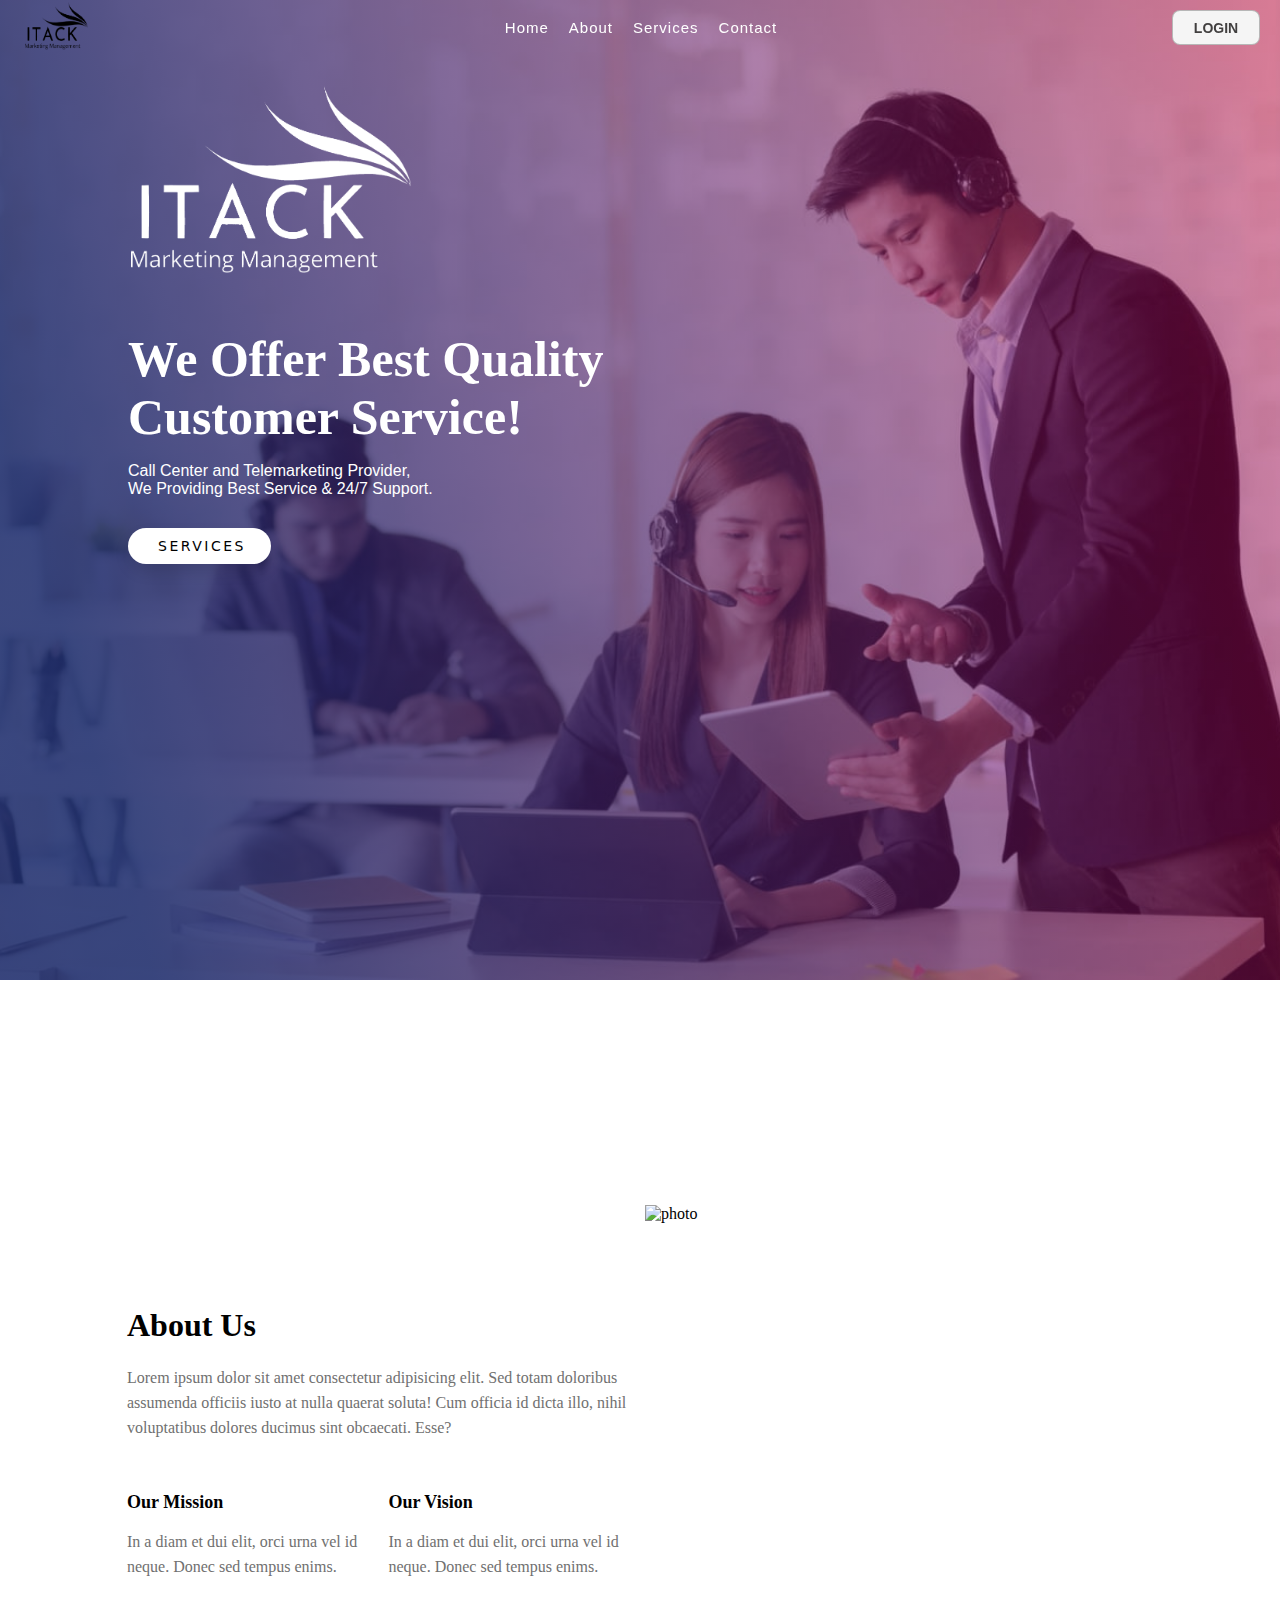
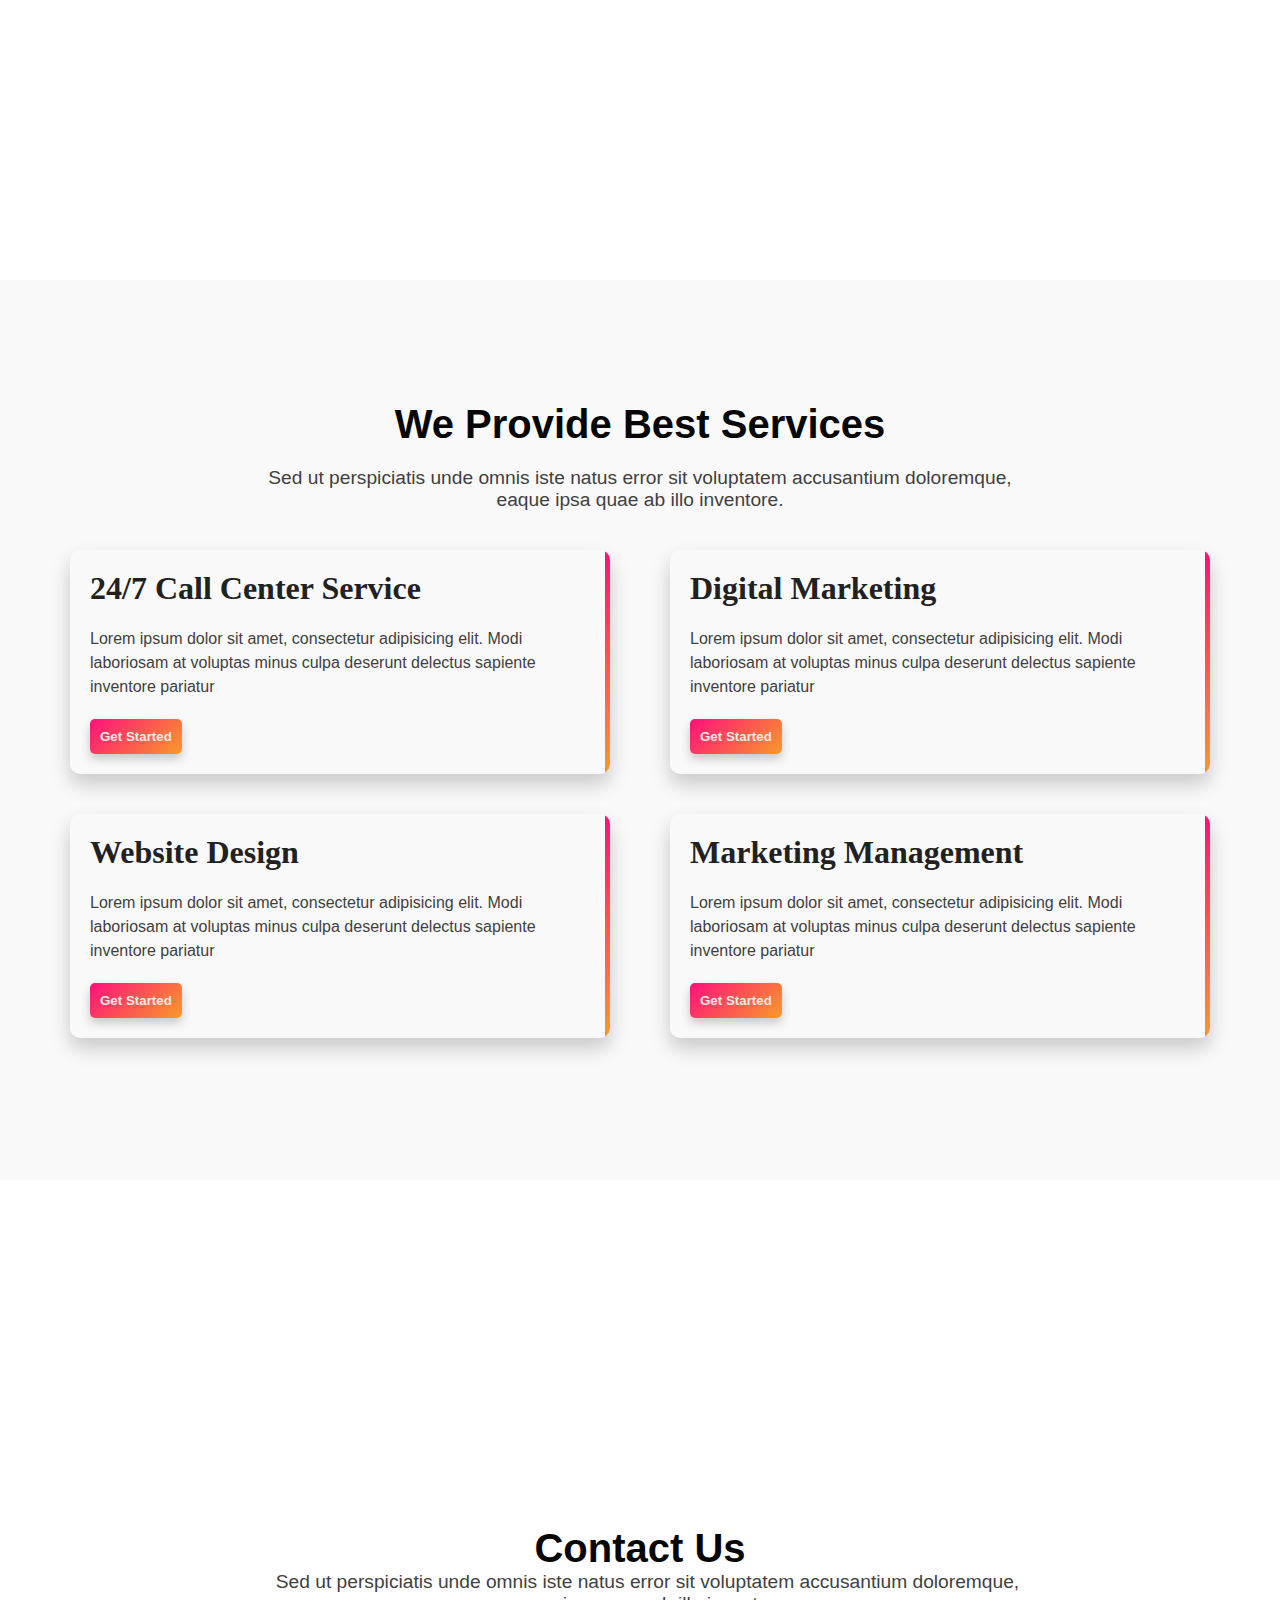
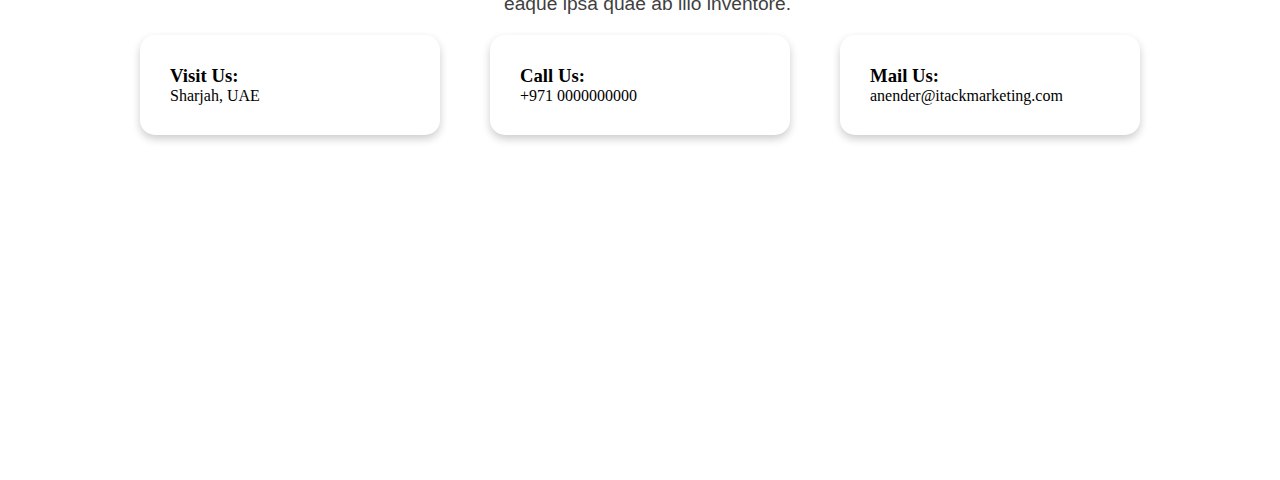
==== index.html @ 0fe9bb3c "updated button" ====
<!doctype html>
<html lang="en" data-critters-container>
<head>
  <meta charset="utf-8">
  <title>Itack</title>
  <base href="/">
  <meta name="viewport" content="width=device-width, initial-scale=1">
  <link rel="icon" type="image/x-icon" href="favicon.ico">
  <link rel="preconnect" href="https://fonts.googleapis.com">
  <link rel="preconnect" href="https://fonts.gstatic.com" crossorigin>
  <style>@font-face{font-family:'Roboto';font-style:italic;font-weight:100;font-display:swap;src:url(https://fonts.gstatic.com/s/roboto/v30/KFOiCnqEu92Fr1Mu51QrEz0dL_nz.woff2) format('woff2');unicode-range:U+0460-052F, U+1C80-1C88, U+20B4, U+2DE0-2DFF, U+A640-A69F, U+FE2E-FE2F;}@font-face{font-family:'Roboto';font-style:italic;font-weight:100;font-display:swap;src:url(https://fonts.gstatic.com/s/roboto/v30/KFOiCnqEu92Fr1Mu51QrEzQdL_nz.woff2) format('woff2');unicode-range:U+0301, U+0400-045F, U+0490-0491, U+04B0-04B1, U+2116;}@font-face{font-family:'Roboto';font-style:italic;font-weight:100;font-display:swap;src:url(https://fonts.gstatic.com/s/roboto/v30/KFOiCnqEu92Fr1Mu51QrEzwdL_nz.woff2) format('woff2');unicode-range:U+1F00-1FFF;}@font-face{font-family:'Roboto';font-style:italic;font-weight:100;font-display:swap;src:url(https://fonts.gstatic.com/s/roboto/v30/KFOiCnqEu92Fr1Mu51QrEzMdL_nz.woff2) format('woff2');unicode-range:U+0370-0377, U+037A-037F, U+0384-038A, U+038C, U+038E-03A1, U+03A3-03FF;}@font-face{font-family:'Roboto';font-style:italic;font-weight:100;font-display:swap;src:url(https://fonts.gstatic.com/s/roboto/v30/KFOiCnqEu92Fr1Mu51QrEz8dL_nz.woff2) format('woff2');unicode-range:U+0102-0103, U+0110-0111, U+0128-0129, U+0168-0169, U+01A0-01A1, U+01AF-01B0, U+0300-0301, U+0303-0304, U+0308-0309, U+0323, U+0329, U+1EA0-1EF9, U+20AB;}@font-face{font-family:'Roboto';font-style:italic;font-weight:100;font-display:swap;src:url(https://fonts.gstatic.com/s/roboto/v30/KFOiCnqEu92Fr1Mu51QrEz4dL_nz.woff2) format('woff2');unicode-range:U+0100-02AF, U+0304, U+0308, U+0329, U+1E00-1E9F, U+1EF2-1EFF, U+2020, U+20A0-20AB, U+20AD-20C0, U+2113, U+2C60-2C7F, U+A720-A7FF;}@font-face{font-family:'Roboto';font-style:italic;font-weight:100;font-display:swap;src:url(https://fonts.gstatic.com/s/roboto/v30/KFOiCnqEu92Fr1Mu51QrEzAdLw.woff2) format('woff2');unicode-range:U+0000-00FF, U+0131, U+0152-0153, U+02BB-02BC, U+02C6, U+02DA, U+02DC, U+0304, U+0308, U+0329, U+2000-206F, U+2074, U+20AC, U+2122, U+2191, U+2193, U+2212, U+2215, U+FEFF, U+FFFD;}@font-face{font-family:'Roboto';font-style:italic;font-weight:300;font-display:swap;src:url(https://fonts.gstatic.com/s/roboto/v30/KFOjCnqEu92Fr1Mu51TjASc3CsTKlA.woff2) format('woff2');unicode-range:U+0460-052F, U+1C80-1C88, U+20B4, U+2DE0-2DFF, U+A640-A69F, U+FE2E-FE2F;}@font-face{font-family:'Roboto';font-style:italic;font-weight:300;font-display:swap;src:url(https://fonts.gstatic.com/s/roboto/v30/KFOjCnqEu92Fr1Mu51TjASc-CsTKlA.woff2) format('woff2');unicode-range:U+0301, U+0400-045F, U+0490-0491, U+04B0-04B1, U+2116;}@font-face{font-family:'Roboto';font-style:italic;font-weight:300;font-display:swap;src:url(https://fonts.gstatic.com/s/roboto/v30/KFOjCnqEu92Fr1Mu51TjASc2CsTKlA.woff2) format('woff2');unicode-range:U+1F00-1FFF;}@font-face{font-family:'Roboto';font-style:italic;font-weight:300;font-display:swap;src:url(https://fonts.gstatic.com/s/roboto/v30/KFOjCnqEu92Fr1Mu51TjASc5CsTKlA.woff2) format('woff2');unicode-range:U+0370-0377, U+037A-037F, U+0384-038A, U+038C, U+038E-03A1, U+03A3-03FF;}@font-face{font-family:'Roboto';font-style:italic;font-weight:300;font-display:swap;src:url(https://fonts.gstatic.com/s/roboto/v30/KFOjCnqEu92Fr1Mu51TjASc1CsTKlA.woff2) format('woff2');unicode-range:U+0102-0103, U+0110-0111, U+0128-0129, U+0168-0169, U+01A0-01A1, U+01AF-01B0, U+0300-0301, U+0303-0304, U+0308-0309, U+0323, U+0329, U+1EA0-1EF9, U+20AB;}@font-face{font-family:'Roboto';font-style:italic;font-weight:300;font-display:swap;src:url(https://fonts.gstatic.com/s/roboto/v30/KFOjCnqEu92Fr1Mu51TjASc0CsTKlA.woff2) format('woff2');unicode-range:U+0100-02AF, U+0304, U+0308, U+0329, U+1E00-1E9F, U+1EF2-1EFF, U+2020, U+20A0-20AB, U+20AD-20C0, U+2113, U+2C60-2C7F, U+A720-A7FF;}@font-face{font-family:'Roboto';font-style:italic;font-weight:300;font-display:swap;src:url(https://fonts.gstatic.com/s/roboto/v30/KFOjCnqEu92Fr1Mu51TjASc6CsQ.woff2) format('woff2');unicode-range:U+0000-00FF, U+0131, U+0152-0153, U+02BB-02BC, U+02C6, U+02DA, U+02DC, U+0304, U+0308, U+0329, U+2000-206F, U+2074, U+20AC, U+2122, U+2191, U+2193, U+2212, U+2215, U+FEFF, U+FFFD;}@font-face{font-family:'Roboto';font-style:italic;font-weight:400;font-display:swap;src:url(https://fonts.gstatic.com/s/roboto/v30/KFOkCnqEu92Fr1Mu51xFIzIFKw.woff2) format('woff2');unicode-range:U+0460-052F, U+1C80-1C88, U+20B4, U+2DE0-2DFF, U+A640-A69F, U+FE2E-FE2F;}@font-face{font-family:'Roboto';font-style:italic;font-weight:400;font-display:swap;src:url(https://fonts.gstatic.com/s/roboto/v30/KFOkCnqEu92Fr1Mu51xMIzIFKw.woff2) format('woff2');unicode-range:U+0301, U+0400-045F, U+0490-0491, U+04B0-04B1, U+2116;}@font-face{font-family:'Roboto';font-style:italic;font-weight:400;font-display:swap;src:url(https://fonts.gstatic.com/s/roboto/v30/KFOkCnqEu92Fr1Mu51xEIzIFKw.woff2) format('woff2');unicode-range:U+1F00-1FFF;}@font-face{font-family:'Roboto';font-style:italic;font-weight:400;font-display:swap;src:url(https://fonts.gstatic.com/s/roboto/v30/KFOkCnqEu92Fr1Mu51xLIzIFKw.woff2) format('woff2');unicode-range:U+0370-0377, U+037A-037F, U+0384-038A, U+038C, U+038E-03A1, U+03A3-03FF;}@font-face{font-family:'Roboto';font-style:italic;font-weight:400;font-display:swap;src:url(https://fonts.gstatic.com/s/roboto/v30/KFOkCnqEu92Fr1Mu51xHIzIFKw.woff2) format('woff2');unicode-range:U+0102-0103, U+0110-0111, U+0128-0129, U+0168-0169, U+01A0-01A1, U+01AF-01B0, U+0300-0301, U+0303-0304, U+0308-0309, U+0323, U+0329, U+1EA0-1EF9, U+20AB;}@font-face{font-family:'Roboto';font-style:italic;font-weight:400;font-display:swap;src:url(https://fonts.gstatic.com/s/roboto/v30/KFOkCnqEu92Fr1Mu51xGIzIFKw.woff2) format('woff2');unicode-range:U+0100-02AF, U+0304, U+0308, U+0329, U+1E00-1E9F, U+1EF2-1EFF, U+2020, U+20A0-20AB, U+20AD-20C0, U+2113, U+2C60-2C7F, U+A720-A7FF;}@font-face{font-family:'Roboto';font-style:italic;font-weight:400;font-display:swap;src:url(https://fonts.gstatic.com/s/roboto/v30/KFOkCnqEu92Fr1Mu51xIIzI.woff2) format('woff2');unicode-range:U+0000-00FF, U+0131, U+0152-0153, U+02BB-02BC, U+02C6, U+02DA, U+02DC, U+0304, U+0308, U+0329, U+2000-206F, U+2074, U+20AC, U+2122, U+2191, U+2193, U+2212, U+2215, U+FEFF, U+FFFD;}@font-face{font-family:'Roboto';font-style:italic;font-weight:500;font-display:swap;src:url(https://fonts.gstatic.com/s/roboto/v30/KFOjCnqEu92Fr1Mu51S7ACc3CsTKlA.woff2) format('woff2');unicode-range:U+0460-052F, U+1C80-1C88, U+20B4, U+2DE0-2DFF, U+A640-A69F, U+FE2E-FE2F;}@font-face{font-family:'Roboto';font-style:italic;font-weight:500;font-display:swap;src:url(https://fonts.gstatic.com/s/roboto/v30/KFOjCnqEu92Fr1Mu51S7ACc-CsTKlA.woff2) format('woff2');unicode-range:U+0301, U+0400-045F, U+0490-0491, U+04B0-04B1, U+2116;}@font-face{font-family:'Roboto';font-style:italic;font-weight:500;font-display:swap;src:url(https://fonts.gstatic.com/s/roboto/v30/KFOjCnqEu92Fr1Mu51S7ACc2CsTKlA.woff2) format('woff2');unicode-range:U+1F00-1FFF;}@font-face{font-family:'Roboto';font-style:italic;font-weight:500;font-display:swap;src:url(https://fonts.gstatic.com/s/roboto/v30/KFOjCnqEu92Fr1Mu51S7ACc5CsTKlA.woff2) format('woff2');unicode-range:U+0370-0377, U+037A-037F, U+0384-038A, U+038C, U+038E-03A1, U+03A3-03FF;}@font-face{font-family:'Roboto';font-style:italic;font-weight:500;font-display:swap;src:url(https://fonts.gstatic.com/s/roboto/v30/KFOjCnqEu92Fr1Mu51S7ACc1CsTKlA.woff2) format('woff2');unicode-range:U+0102-0103, U+0110-0111, U+0128-0129, U+0168-0169, U+01A0-01A1, U+01AF-01B0, U+0300-0301, U+0303-0304, U+0308-0309, U+0323, U+0329, U+1EA0-1EF9, U+20AB;}@font-face{font-family:'Roboto';font-style:italic;font-weight:500;font-display:swap;src:url(https://fonts.gstatic.com/s/roboto/v30/KFOjCnqEu92Fr1Mu51S7ACc0CsTKlA.woff2) format('woff2');unicode-range:U+0100-02AF, U+0304, U+0308, U+0329, U+1E00-1E9F, U+1EF2-1EFF, U+2020, U+20A0-20AB, U+20AD-20C0, U+2113, U+2C60-2C7F, U+A720-A7FF;}@font-face{font-family:'Roboto';font-style:italic;font-weight:500;font-display:swap;src:url(https://fonts.gstatic.com/s/roboto/v30/KFOjCnqEu92Fr1Mu51S7ACc6CsQ.woff2) format('woff2');unicode-range:U+0000-00FF, U+0131, U+0152-0153, U+02BB-02BC, U+02C6, U+02DA, U+02DC, U+0304, U+0308, U+0329, U+2000-206F, U+2074, U+20AC, U+2122, U+2191, U+2193, U+2212, U+2215, U+FEFF, U+FFFD;}@font-face{font-family:'Roboto';font-style:italic;font-weight:700;font-display:swap;src:url(https://fonts.gstatic.com/s/roboto/v30/KFOjCnqEu92Fr1Mu51TzBic3CsTKlA.woff2) format('woff2');unicode-range:U+0460-052F, U+1C80-1C88, U+20B4, U+2DE0-2DFF, U+A640-A69F, U+FE2E-FE2F;}@font-face{font-family:'Roboto';font-style:italic;font-weight:700;font-display:swap;src:url(https://fonts.gstatic.com/s/roboto/v30/KFOjCnqEu92Fr1Mu51TzBic-CsTKlA.woff2) format('woff2');unicode-range:U+0301, U+0400-045F, U+0490-0491, U+04B0-04B1, U+2116;}@font-face{font-family:'Roboto';font-style:italic;font-weight:700;font-display:swap;src:url(https://fonts.gstatic.com/s/roboto/v30/KFOjCnqEu92Fr1Mu51TzBic2CsTKlA.woff2) format('woff2');unicode-range:U+1F00-1FFF;}@font-face{font-family:'Roboto';font-style:italic;font-weight:700;font-display:swap;src:url(https://fonts.gstatic.com/s/roboto/v30/KFOjCnqEu92Fr1Mu51TzBic5CsTKlA.woff2) format('woff2');unicode-range:U+0370-0377, U+037A-037F, U+0384-038A, U+038C, U+038E-03A1, U+03A3-03FF;}@font-face{font-family:'Roboto';font-style:italic;font-weight:700;font-display:swap;src:url(https://fonts.gstatic.com/s/roboto/v30/KFOjCnqEu92Fr1Mu51TzBic1CsTKlA.woff2) format('woff2');unicode-range:U+0102-0103, U+0110-0111, U+0128-0129, U+0168-0169, U+01A0-01A1, U+01AF-01B0, U+0300-0301, U+0303-0304, U+0308-0309, U+0323, U+0329, U+1EA0-1EF9, U+20AB;}@font-face{font-family:'Roboto';font-style:italic;font-weight:700;font-display:swap;src:url(https://fonts.gstatic.com/s/roboto/v30/KFOjCnqEu92Fr1Mu51TzBic0CsTKlA.woff2) format('woff2');unicode-range:U+0100-02AF, U+0304, U+0308, U+0329, U+1E00-1E9F, U+1EF2-1EFF, U+2020, U+20A0-20AB, U+20AD-20C0, U+2113, U+2C60-2C7F, U+A720-A7FF;}@font-face{font-family:'Roboto';font-style:italic;font-weight:700;font-display:swap;src:url(https://fonts.gstatic.com/s/roboto/v30/KFOjCnqEu92Fr1Mu51TzBic6CsQ.woff2) format('woff2');unicode-range:U+0000-00FF, U+0131, U+0152-0153, U+02BB-02BC, U+02C6, U+02DA, U+02DC, U+0304, U+0308, U+0329, U+2000-206F, U+2074, U+20AC, U+2122, U+2191, U+2193, U+2212, U+2215, U+FEFF, U+FFFD;}@font-face{font-family:'Roboto';font-style:italic;font-weight:900;font-display:swap;src:url(https://fonts.gstatic.com/s/roboto/v30/KFOjCnqEu92Fr1Mu51TLBCc3CsTKlA.woff2) format('woff2');unicode-range:U+0460-052F, U+1C80-1C88, U+20B4, U+2DE0-2DFF, U+A640-A69F, U+FE2E-FE2F;}@font-face{font-family:'Roboto';font-style:italic;font-weight:900;font-display:swap;src:url(https://fonts.gstatic.com/s/roboto/v30/KFOjCnqEu92Fr1Mu51TLBCc-CsTKlA.woff2) format('woff2');unicode-range:U+0301, U+0400-045F, U+0490-0491, U+04B0-04B1, U+2116;}@font-face{font-family:'Roboto';font-style:italic;font-weight:900;font-display:swap;src:url(https://fonts.gstatic.com/s/roboto/v30/KFOjCnqEu92Fr1Mu51TLBCc2CsTKlA.woff2) format('woff2');unicode-range:U+1F00-1FFF;}@font-face{font-family:'Roboto';font-style:italic;font-weight:900;font-display:swap;src:url(https://fonts.gstatic.com/s/roboto/v30/KFOjCnqEu92Fr1Mu51TLBCc5CsTKlA.woff2) format('woff2');unicode-range:U+0370-0377, U+037A-037F, U+0384-038A, U+038C, U+038E-03A1, U+03A3-03FF;}@font-face{font-family:'Roboto';font-style:italic;font-weight:900;font-display:swap;src:url(https://fonts.gstatic.com/s/roboto/v30/KFOjCnqEu92Fr1Mu51TLBCc1CsTKlA.woff2) format('woff2');unicode-range:U+0102-0103, U+0110-0111, U+0128-0129, U+0168-0169, U+01A0-01A1, U+01AF-01B0, U+0300-0301, U+0303-0304, U+0308-0309, U+0323, U+0329, U+1EA0-1EF9, U+20AB;}@font-face{font-family:'Roboto';font-style:italic;font-weight:900;font-display:swap;src:url(https://fonts.gstatic.com/s/roboto/v30/KFOjCnqEu92Fr1Mu51TLBCc0CsTKlA.woff2) format('woff2');unicode-range:U+0100-02AF, U+0304, U+0308, U+0329, U+1E00-1E9F, U+1EF2-1EFF, U+2020, U+20A0-20AB, U+20AD-20C0, U+2113, U+2C60-2C7F, U+A720-A7FF;}@font-face{font-family:'Roboto';font-style:italic;font-weight:900;font-display:swap;src:url(https://fonts.gstatic.com/s/roboto/v30/KFOjCnqEu92Fr1Mu51TLBCc6CsQ.woff2) format('woff2');unicode-range:U+0000-00FF, U+0131, U+0152-0153, U+02BB-02BC, U+02C6, U+02DA, U+02DC, U+0304, U+0308, U+0329, U+2000-206F, U+2074, U+20AC, U+2122, U+2191, U+2193, U+2212, U+2215, U+FEFF, U+FFFD;}@font-face{font-family:'Roboto';font-style:normal;font-weight:100;font-display:swap;src:url(https://fonts.gstatic.com/s/roboto/v30/KFOkCnqEu92Fr1MmgVxFIzIFKw.woff2) format('woff2');unicode-range:U+0460-052F, U+1C80-1C88, U+20B4, U+2DE0-2DFF, U+A640-A69F, U+FE2E-FE2F;}@font-face{font-family:'Roboto';font-style:normal;font-weight:100;font-display:swap;src:url(https://fonts.gstatic.com/s/roboto/v30/KFOkCnqEu92Fr1MmgVxMIzIFKw.woff2) format('woff2');unicode-range:U+0301, U+0400-045F, U+0490-0491, U+04B0-04B1, U+2116;}@font-face{font-family:'Roboto';font-style:normal;font-weight:100;font-display:swap;src:url(https://fonts.gstatic.com/s/roboto/v30/KFOkCnqEu92Fr1MmgVxEIzIFKw.woff2) format('woff2');unicode-range:U+1F00-1FFF;}@font-face{font-family:'Roboto';font-style:normal;font-weight:100;font-display:swap;src:url(https://fonts.gstatic.com/s/roboto/v30/KFOkCnqEu92Fr1MmgVxLIzIFKw.woff2) format('woff2');unicode-range:U+0370-0377, U+037A-037F, U+0384-038A, U+038C, U+038E-03A1, U+03A3-03FF;}@font-face{font-family:'Roboto';font-style:normal;font-weight:100;font-display:swap;src:url(https://fonts.gstatic.com/s/roboto/v30/KFOkCnqEu92Fr1MmgVxHIzIFKw.woff2) format('woff2');unicode-range:U+0102-0103, U+0110-0111, U+0128-0129, U+0168-0169, U+01A0-01A1, U+01AF-01B0, U+0300-0301, U+0303-0304, U+0308-0309, U+0323, U+0329, U+1EA0-1EF9, U+20AB;}@font-face{font-family:'Roboto';font-style:normal;font-weight:100;font-display:swap;src:url(https://fonts.gstatic.com/s/roboto/v30/KFOkCnqEu92Fr1MmgVxGIzIFKw.woff2) format('woff2');unicode-range:U+0100-02AF, U+0304, U+0308, U+0329, U+1E00-1E9F, U+1EF2-1EFF, U+2020, U+20A0-20AB, U+20AD-20C0, U+2113, U+2C60-2C7F, U+A720-A7FF;}@font-face{font-family:'Roboto';font-style:normal;font-weight:100;font-display:swap;src:url(https://fonts.gstatic.com/s/roboto/v30/KFOkCnqEu92Fr1MmgVxIIzI.woff2) format('woff2');unicode-range:U+0000-00FF, U+0131, U+0152-0153, U+02BB-02BC, U+02C6, U+02DA, U+02DC, U+0304, U+0308, U+0329, U+2000-206F, U+2074, U+20AC, U+2122, U+2191, U+2193, U+2212, U+2215, U+FEFF, U+FFFD;}@font-face{font-family:'Roboto';font-style:normal;font-weight:300;font-display:swap;src:url(https://fonts.gstatic.com/s/roboto/v30/KFOlCnqEu92Fr1MmSU5fCRc4EsA.woff2) format('woff2');unicode-range:U+0460-052F, U+1C80-1C88, U+20B4, U+2DE0-2DFF, U+A640-A69F, U+FE2E-FE2F;}@font-face{font-family:'Roboto';font-style:normal;font-weight:300;font-display:swap;src:url(https://fonts.gstatic.com/s/roboto/v30/KFOlCnqEu92Fr1MmSU5fABc4EsA.woff2) format('woff2');unicode-range:U+0301, U+0400-045F, U+0490-0491, U+04B0-04B1, U+2116;}@font-face{font-family:'Roboto';font-style:normal;font-weight:300;font-display:swap;src:url(https://fonts.gstatic.com/s/roboto/v30/KFOlCnqEu92Fr1MmSU5fCBc4EsA.woff2) format('woff2');unicode-range:U+1F00-1FFF;}@font-face{font-family:'Roboto';font-style:normal;font-weight:300;font-display:swap;src:url(https://fonts.gstatic.com/s/roboto/v30/KFOlCnqEu92Fr1MmSU5fBxc4EsA.woff2) format('woff2');unicode-range:U+0370-0377, U+037A-037F, U+0384-038A, U+038C, U+038E-03A1, U+03A3-03FF;}@font-face{font-family:'Roboto';font-style:normal;font-weight:300;font-display:swap;src:url(https://fonts.gstatic.com/s/roboto/v30/KFOlCnqEu92Fr1MmSU5fCxc4EsA.woff2) format('woff2');unicode-range:U+0102-0103, U+0110-0111, U+0128-0129, U+0168-0169, U+01A0-01A1, U+01AF-01B0, U+0300-0301, U+0303-0304, U+0308-0309, U+0323, U+0329, U+1EA0-1EF9, U+20AB;}@font-face{font-family:'Roboto';font-style:normal;font-weight:300;font-display:swap;src:url(https://fonts.gstatic.com/s/roboto/v30/KFOlCnqEu92Fr1MmSU5fChc4EsA.woff2) format('woff2');unicode-range:U+0100-02AF, U+0304, U+0308, U+0329, U+1E00-1E9F, U+1EF2-1EFF, U+2020, U+20A0-20AB, U+20AD-20C0, U+2113, U+2C60-2C7F, U+A720-A7FF;}@font-face{font-family:'Roboto';font-style:normal;font-weight:300;font-display:swap;src:url(https://fonts.gstatic.com/s/roboto/v30/KFOlCnqEu92Fr1MmSU5fBBc4.woff2) format('woff2');unicode-range:U+0000-00FF, U+0131, U+0152-0153, U+02BB-02BC, U+02C6, U+02DA, U+02DC, U+0304, U+0308, U+0329, U+2000-206F, U+2074, U+20AC, U+2122, U+2191, U+2193, U+2212, U+2215, U+FEFF, U+FFFD;}@font-face{font-family:'Roboto';font-style:normal;font-weight:400;font-display:swap;src:url(https://fonts.gstatic.com/s/roboto/v30/KFOmCnqEu92Fr1Mu72xKOzY.woff2) format('woff2');unicode-range:U+0460-052F, U+1C80-1C88, U+20B4, U+2DE0-2DFF, U+A640-A69F, U+FE2E-FE2F;}@font-face{font-family:'Roboto';font-style:normal;font-weight:400;font-display:swap;src:url(https://fonts.gstatic.com/s/roboto/v30/KFOmCnqEu92Fr1Mu5mxKOzY.woff2) format('woff2');unicode-range:U+0301, U+0400-045F, U+0490-0491, U+04B0-04B1, U+2116;}@font-face{font-family:'Roboto';font-style:normal;font-weight:400;font-display:swap;src:url(https://fonts.gstatic.com/s/roboto/v30/KFOmCnqEu92Fr1Mu7mxKOzY.woff2) format('woff2');unicode-range:U+1F00-1FFF;}@font-face{font-family:'Roboto';font-style:normal;font-weight:400;font-display:swap;src:url(https://fonts.gstatic.com/s/roboto/v30/KFOmCnqEu92Fr1Mu4WxKOzY.woff2) format('woff2');unicode-range:U+0370-0377, U+037A-037F, U+0384-038A, U+038C, U+038E-03A1, U+03A3-03FF;}@font-face{font-family:'Roboto';font-style:normal;font-weight:400;font-display:swap;src:url(https://fonts.gstatic.com/s/roboto/v30/KFOmCnqEu92Fr1Mu7WxKOzY.woff2) format('woff2');unicode-range:U+0102-0103, U+0110-0111, U+0128-0129, U+0168-0169, U+01A0-01A1, U+01AF-01B0, U+0300-0301, U+0303-0304, U+0308-0309, U+0323, U+0329, U+1EA0-1EF9, U+20AB;}@font-face{font-family:'Roboto';font-style:normal;font-weight:400;font-display:swap;src:url(https://fonts.gstatic.com/s/roboto/v30/KFOmCnqEu92Fr1Mu7GxKOzY.woff2) format('woff2');unicode-range:U+0100-02AF, U+0304, U+0308, U+0329, U+1E00-1E9F, U+1EF2-1EFF, U+2020, U+20A0-20AB, U+20AD-20C0, U+2113, U+2C60-2C7F, U+A720-A7FF;}@font-face{font-family:'Roboto';font-style:normal;font-weight:400;font-display:swap;src:url(https://fonts.gstatic.com/s/roboto/v30/KFOmCnqEu92Fr1Mu4mxK.woff2) format('woff2');unicode-range:U+0000-00FF, U+0131, U+0152-0153, U+02BB-02BC, U+02C6, U+02DA, U+02DC, U+0304, U+0308, U+0329, U+2000-206F, U+2074, U+20AC, U+2122, U+2191, U+2193, U+2212, U+2215, U+FEFF, U+FFFD;}@font-face{font-family:'Roboto';font-style:normal;font-weight:500;font-display:swap;src:url(https://fonts.gstatic.com/s/roboto/v30/KFOlCnqEu92Fr1MmEU9fCRc4EsA.woff2) format('woff2');unicode-range:U+0460-052F, U+1C80-1C88, U+20B4, U+2DE0-2DFF, U+A640-A69F, U+FE2E-FE2F;}@font-face{font-family:'Roboto';font-style:normal;font-weight:500;font-display:swap;src:url(https://fonts.gstatic.com/s/roboto/v30/KFOlCnqEu92Fr1MmEU9fABc4EsA.woff2) format('woff2');unicode-range:U+0301, U+0400-045F, U+0490-0491, U+04B0-04B1, U+2116;}@font-face{font-family:'Roboto';font-style:normal;font-weight:500;font-display:swap;src:url(https://fonts.gstatic.com/s/roboto/v30/KFOlCnqEu92Fr1MmEU9fCBc4EsA.woff2) format('woff2');unicode-range:U+1F00-1FFF;}@font-face{font-family:'Roboto';font-style:normal;font-weight:500;font-display:swap;src:url(https://fonts.gstatic.com/s/roboto/v30/KFOlCnqEu92Fr1MmEU9fBxc4EsA.woff2) format('woff2');unicode-range:U+0370-0377, U+037A-037F, U+0384-038A, U+038C, U+038E-03A1, U+03A3-03FF;}@font-face{font-family:'Roboto';font-style:normal;font-weight:500;font-display:swap;src:url(https://fonts.gstatic.com/s/roboto/v30/KFOlCnqEu92Fr1MmEU9fCxc4EsA.woff2) format('woff2');unicode-range:U+0102-0103, U+0110-0111, U+0128-0129, U+0168-0169, U+01A0-01A1, U+01AF-01B0, U+0300-0301, U+0303-0304, U+0308-0309, U+0323, U+0329, U+1EA0-1EF9, U+20AB;}@font-face{font-family:'Roboto';font-style:normal;font-weight:500;font-display:swap;src:url(https://fonts.gstatic.com/s/roboto/v30/KFOlCnqEu92Fr1MmEU9fChc4EsA.woff2) format('woff2');unicode-range:U+0100-02AF, U+0304, U+0308, U+0329, U+1E00-1E9F, U+1EF2-1EFF, U+2020, U+20A0-20AB, U+20AD-20C0, U+2113, U+2C60-2C7F, U+A720-A7FF;}@font-face{font-family:'Roboto';font-style:normal;font-weight:500;font-display:swap;src:url(https://fonts.gstatic.com/s/roboto/v30/KFOlCnqEu92Fr1MmEU9fBBc4.woff2) format('woff2');unicode-range:U+0000-00FF, U+0131, U+0152-0153, U+02BB-02BC, U+02C6, U+02DA, U+02DC, U+0304, U+0308, U+0329, U+2000-206F, U+2074, U+20AC, U+2122, U+2191, U+2193, U+2212, U+2215, U+FEFF, U+FFFD;}@font-face{font-family:'Roboto';font-style:normal;font-weight:700;font-display:swap;src:url(https://fonts.gstatic.com/s/roboto/v30/KFOlCnqEu92Fr1MmWUlfCRc4EsA.woff2) format('woff2');unicode-range:U+0460-052F, U+1C80-1C88, U+20B4, U+2DE0-2DFF, U+A640-A69F, U+FE2E-FE2F;}@font-face{font-family:'Roboto';font-style:normal;font-weight:700;font-display:swap;src:url(https://fonts.gstatic.com/s/roboto/v30/KFOlCnqEu92Fr1MmWUlfABc4EsA.woff2) format('woff2');unicode-range:U+0301, U+0400-045F, U+0490-0491, U+04B0-04B1, U+2116;}@font-face{font-family:'Roboto';font-style:normal;font-weight:700;font-display:swap;src:url(https://fonts.gstatic.com/s/roboto/v30/KFOlCnqEu92Fr1MmWUlfCBc4EsA.woff2) format('woff2');unicode-range:U+1F00-1FFF;}@font-face{font-family:'Roboto';font-style:normal;font-weight:700;font-display:swap;src:url(https://fonts.gstatic.com/s/roboto/v30/KFOlCnqEu92Fr1MmWUlfBxc4EsA.woff2) format('woff2');unicode-range:U+0370-0377, U+037A-037F, U+0384-038A, U+038C, U+038E-03A1, U+03A3-03FF;}@font-face{font-family:'Roboto';font-style:normal;font-weight:700;font-display:swap;src:url(https://fonts.gstatic.com/s/roboto/v30/KFOlCnqEu92Fr1MmWUlfCxc4EsA.woff2) format('woff2');unicode-range:U+0102-0103, U+0110-0111, U+0128-0129, U+0168-0169, U+01A0-01A1, U+01AF-01B0, U+0300-0301, U+0303-0304, U+0308-0309, U+0323, U+0329, U+1EA0-1EF9, U+20AB;}@font-face{font-family:'Roboto';font-style:normal;font-weight:700;font-display:swap;src:url(https://fonts.gstatic.com/s/roboto/v30/KFOlCnqEu92Fr1MmWUlfChc4EsA.woff2) format('woff2');unicode-range:U+0100-02AF, U+0304, U+0308, U+0329, U+1E00-1E9F, U+1EF2-1EFF, U+2020, U+20A0-20AB, U+20AD-20C0, U+2113, U+2C60-2C7F, U+A720-A7FF;}@font-face{font-family:'Roboto';font-style:normal;font-weight:700;font-display:swap;src:url(https://fonts.gstatic.com/s/roboto/v30/KFOlCnqEu92Fr1MmWUlfBBc4.woff2) format('woff2');unicode-range:U+0000-00FF, U+0131, U+0152-0153, U+02BB-02BC, U+02C6, U+02DA, U+02DC, U+0304, U+0308, U+0329, U+2000-206F, U+2074, U+20AC, U+2122, U+2191, U+2193, U+2212, U+2215, U+FEFF, U+FFFD;}@font-face{font-family:'Roboto';font-style:normal;font-weight:900;font-display:swap;src:url(https://fonts.gstatic.com/s/roboto/v30/KFOlCnqEu92Fr1MmYUtfCRc4EsA.woff2) format('woff2');unicode-range:U+0460-052F, U+1C80-1C88, U+20B4, U+2DE0-2DFF, U+A640-A69F, U+FE2E-FE2F;}@font-face{font-family:'Roboto';font-style:normal;font-weight:900;font-display:swap;src:url(https://fonts.gstatic.com/s/roboto/v30/KFOlCnqEu92Fr1MmYUtfABc4EsA.woff2) format('woff2');unicode-range:U+0301, U+0400-045F, U+0490-0491, U+04B0-04B1, U+2116;}@font-face{font-family:'Roboto';font-style:normal;font-weight:900;font-display:swap;src:url(https://fonts.gstatic.com/s/roboto/v30/KFOlCnqEu92Fr1MmYUtfCBc4EsA.woff2) format('woff2');unicode-range:U+1F00-1FFF;}@font-face{font-family:'Roboto';font-style:normal;font-weight:900;font-display:swap;src:url(https://fonts.gstatic.com/s/roboto/v30/KFOlCnqEu92Fr1MmYUtfBxc4EsA.woff2) format('woff2');unicode-range:U+0370-0377, U+037A-037F, U+0384-038A, U+038C, U+038E-03A1, U+03A3-03FF;}@font-face{font-family:'Roboto';font-style:normal;font-weight:900;font-display:swap;src:url(https://fonts.gstatic.com/s/roboto/v30/KFOlCnqEu92Fr1MmYUtfCxc4EsA.woff2) format('woff2');unicode-range:U+0102-0103, U+0110-0111, U+0128-0129, U+0168-0169, U+01A0-01A1, U+01AF-01B0, U+0300-0301, U+0303-0304, U+0308-0309, U+0323, U+0329, U+1EA0-1EF9, U+20AB;}@font-face{font-family:'Roboto';font-style:normal;font-weight:900;font-display:swap;src:url(https://fonts.gstatic.com/s/roboto/v30/KFOlCnqEu92Fr1MmYUtfChc4EsA.woff2) format('woff2');unicode-range:U+0100-02AF, U+0304, U+0308, U+0329, U+1E00-1E9F, U+1EF2-1EFF, U+2020, U+20A0-20AB, U+20AD-20C0, U+2113, U+2C60-2C7F, U+A720-A7FF;}@font-face{font-family:'Roboto';font-style:normal;font-weight:900;font-display:swap;src:url(https://fonts.gstatic.com/s/roboto/v30/KFOlCnqEu92Fr1MmYUtfBBc4.woff2) format('woff2');unicode-range:U+0000-00FF, U+0131, U+0152-0153, U+02BB-02BC, U+02C6, U+02DA, U+02DC, U+0304, U+0308, U+0329, U+2000-206F, U+2074, U+20AC, U+2122, U+2191, U+2193, U+2212, U+2215, U+FEFF, U+FFFD;}</style>
<style>body{padding:0;margin:0;box-sizing:border-box}
</style><link rel="stylesheet" href="styles-FSAHCLYD.css" media="print" onload="this.media='all'"><noscript><link rel="stylesheet" href="styles-FSAHCLYD.css"></noscript></head>
<body>
  <app-root></app-root>
<script src="polyfills-RT5I6R6G.js" type="module"></script><script src="main-AZBGHQ4F.js" type="module"></script></body>
</html>
---- styles-FSAHCLYD.css ----
body{padding:0;margin:0;box-sizing:border-box}
---- styles-FSAHCLYD.css ----
body{padding:0;margin:0;box-sizing:border-box}
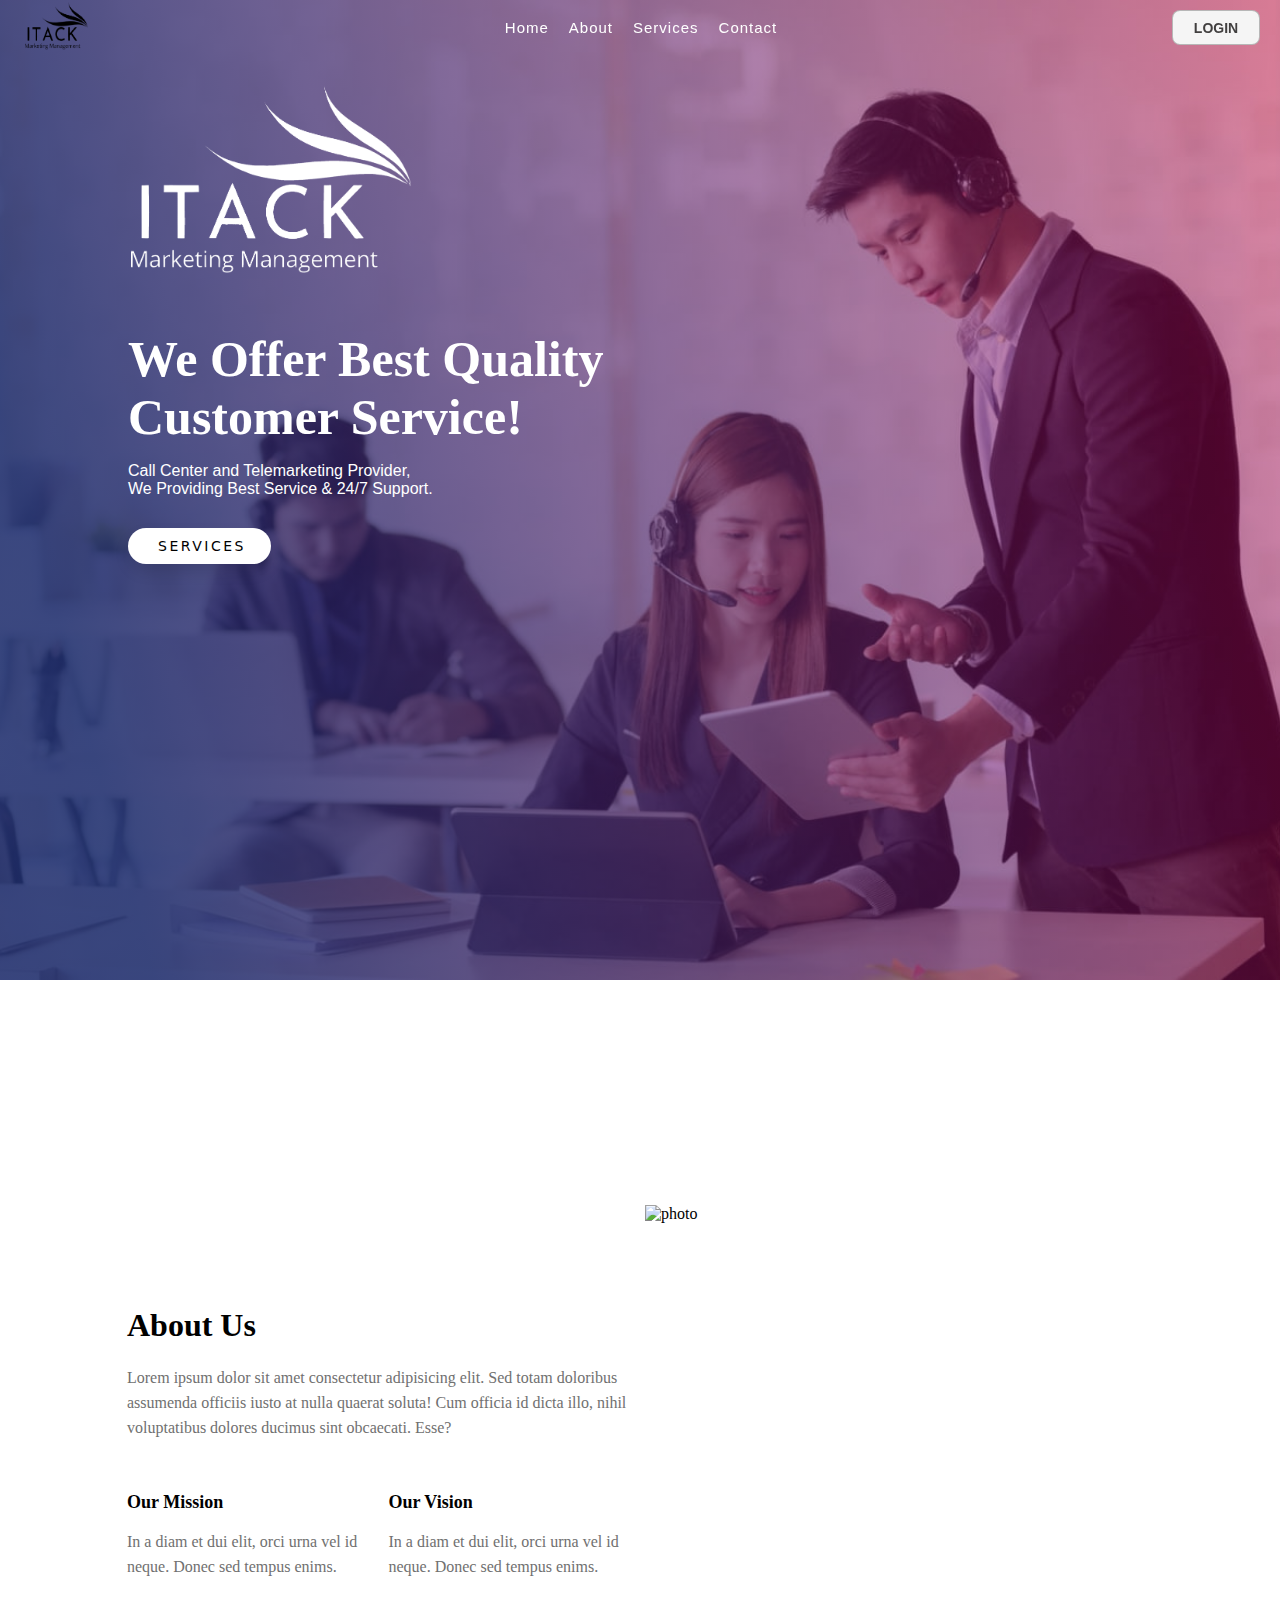
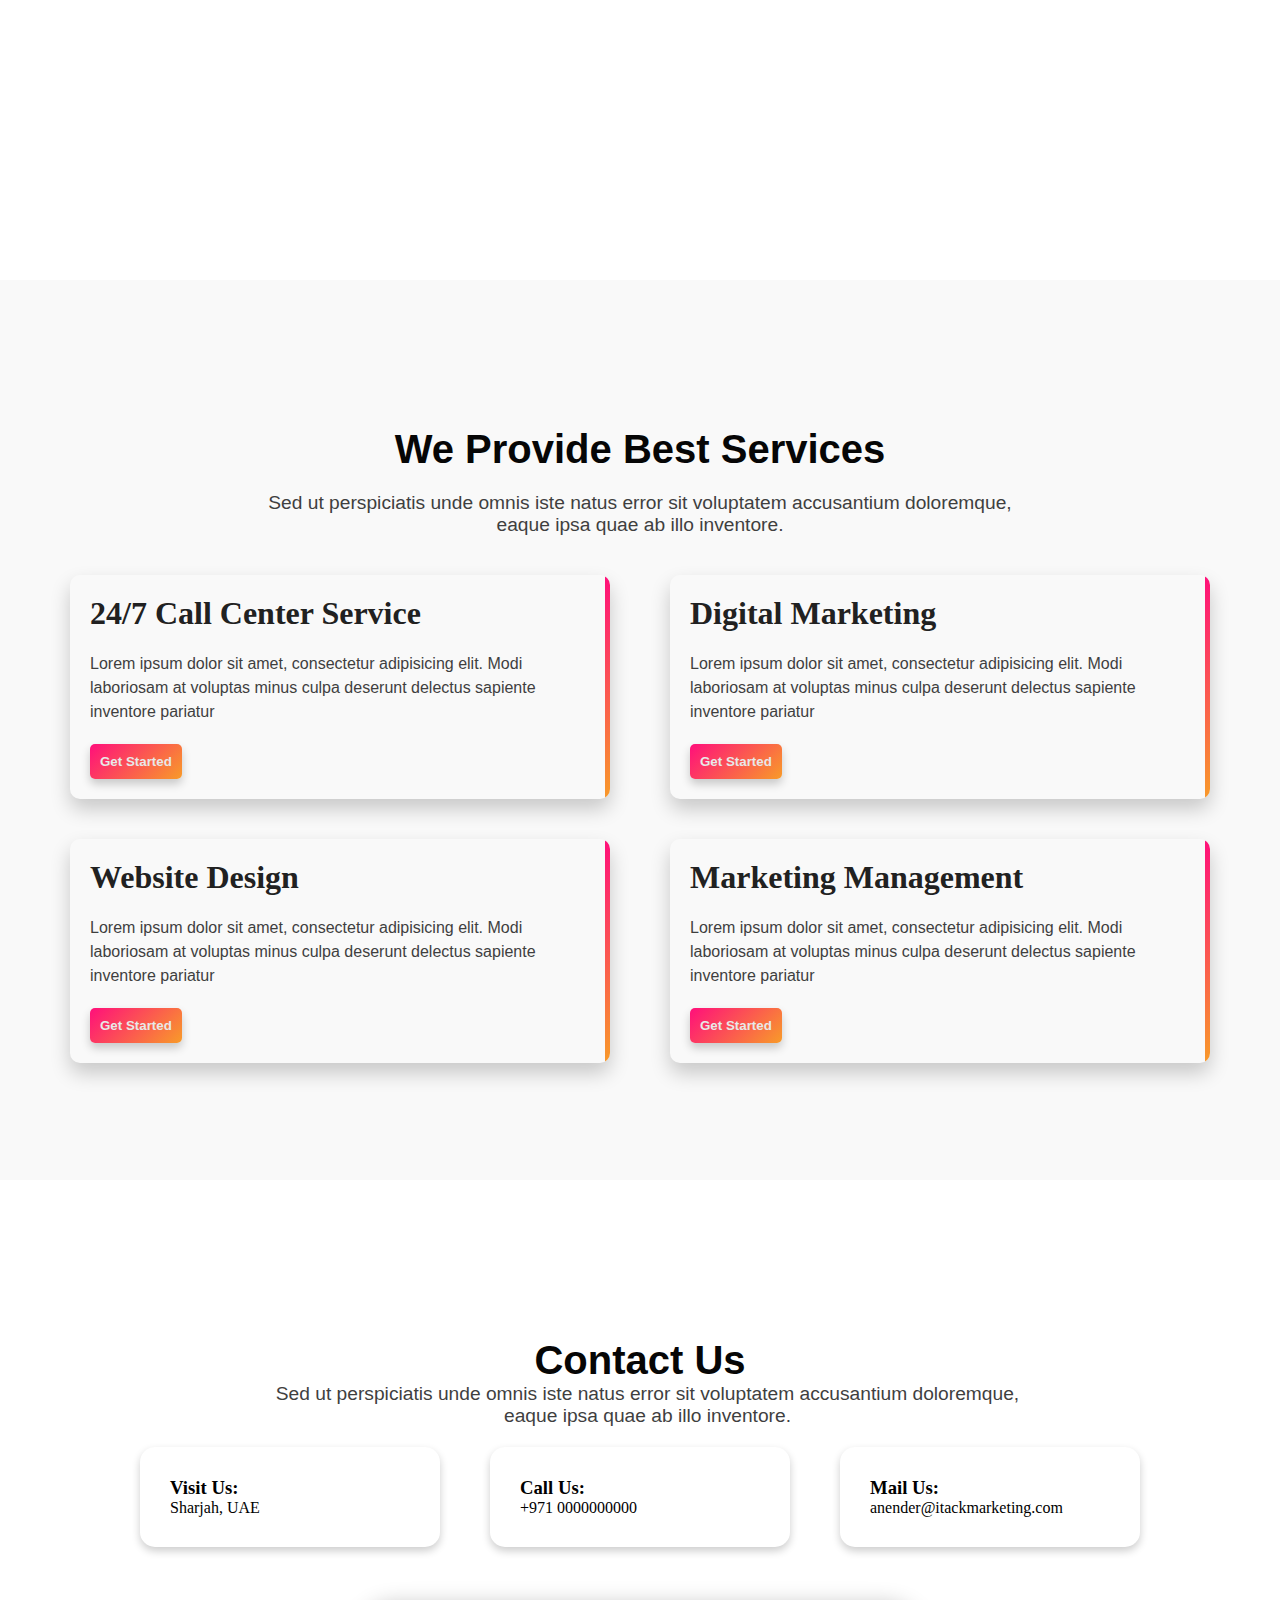
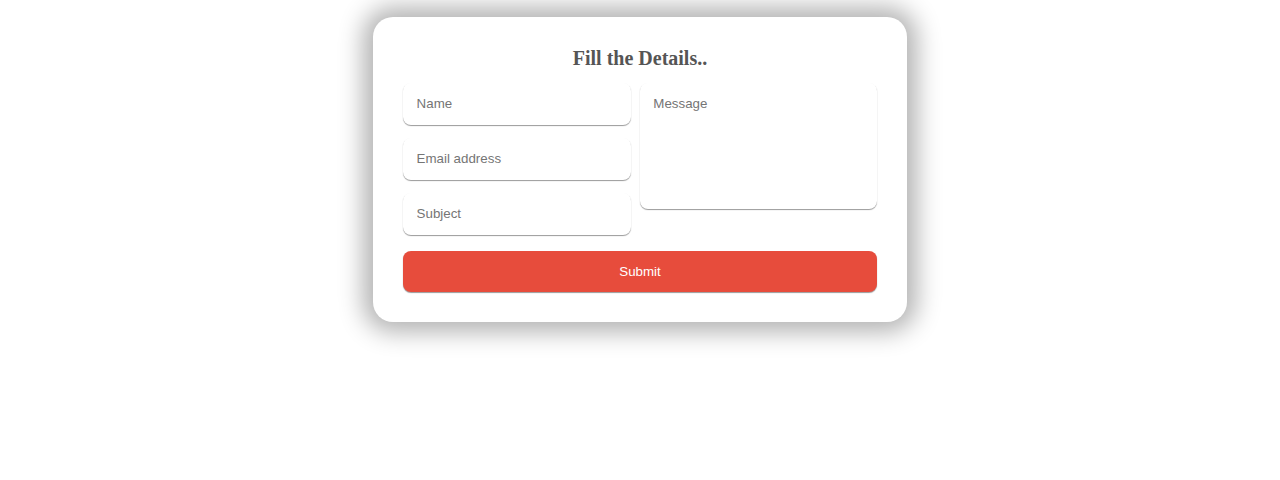
==== commit caf6d0f0: "Added Contact feature" ====
--- a/index.html
+++ b/index.html
@@ -13,5 +13,5 @@
 </style><link rel="stylesheet" href="styles-FSAHCLYD.css" media="print" onload="this.media='all'"><noscript><link rel="stylesheet" href="styles-FSAHCLYD.css"></noscript></head>
 <body>
   <app-root></app-root>
-<script src="polyfills-RT5I6R6G.js" type="module"></script><script src="main-AZBGHQ4F.js" type="module"></script></body>
+<script src="polyfills-RT5I6R6G.js" type="module"></script><script src="main-OCHBSGUF.js" type="module"></script></body>
 </html>
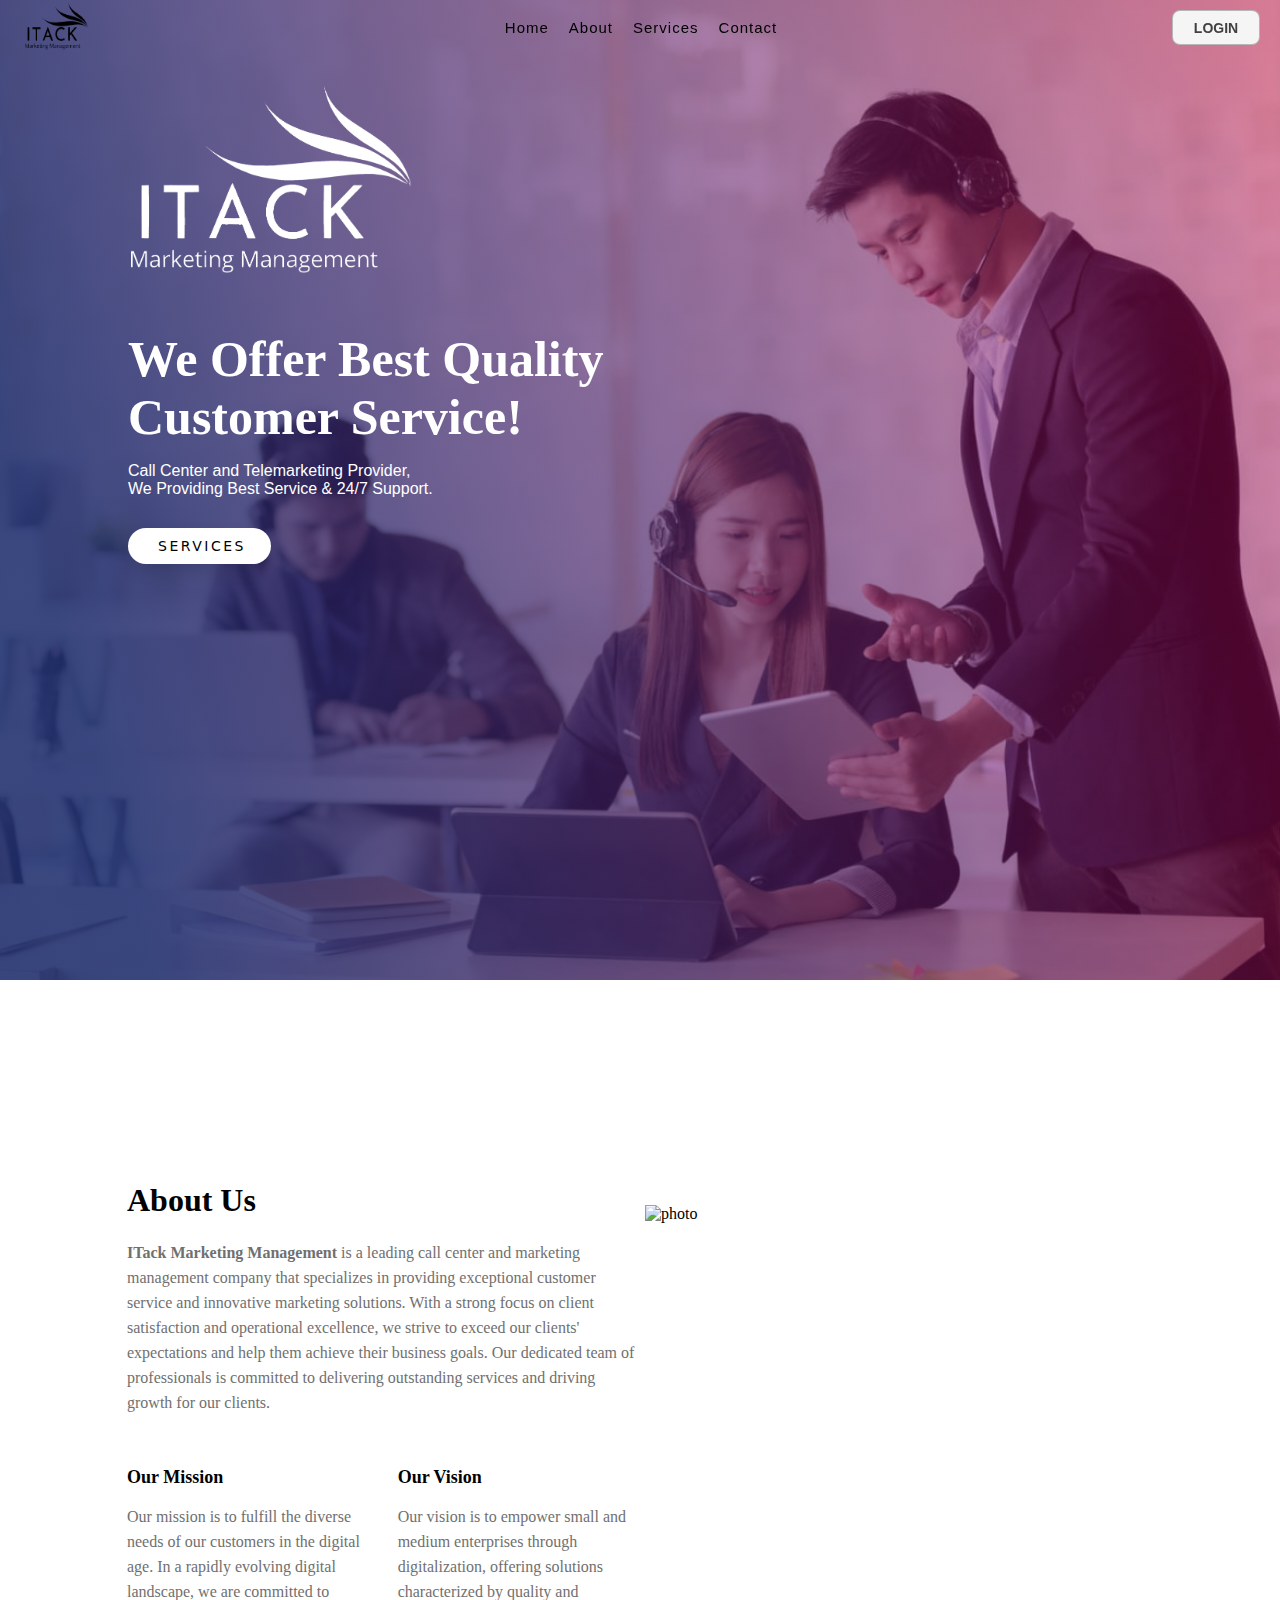
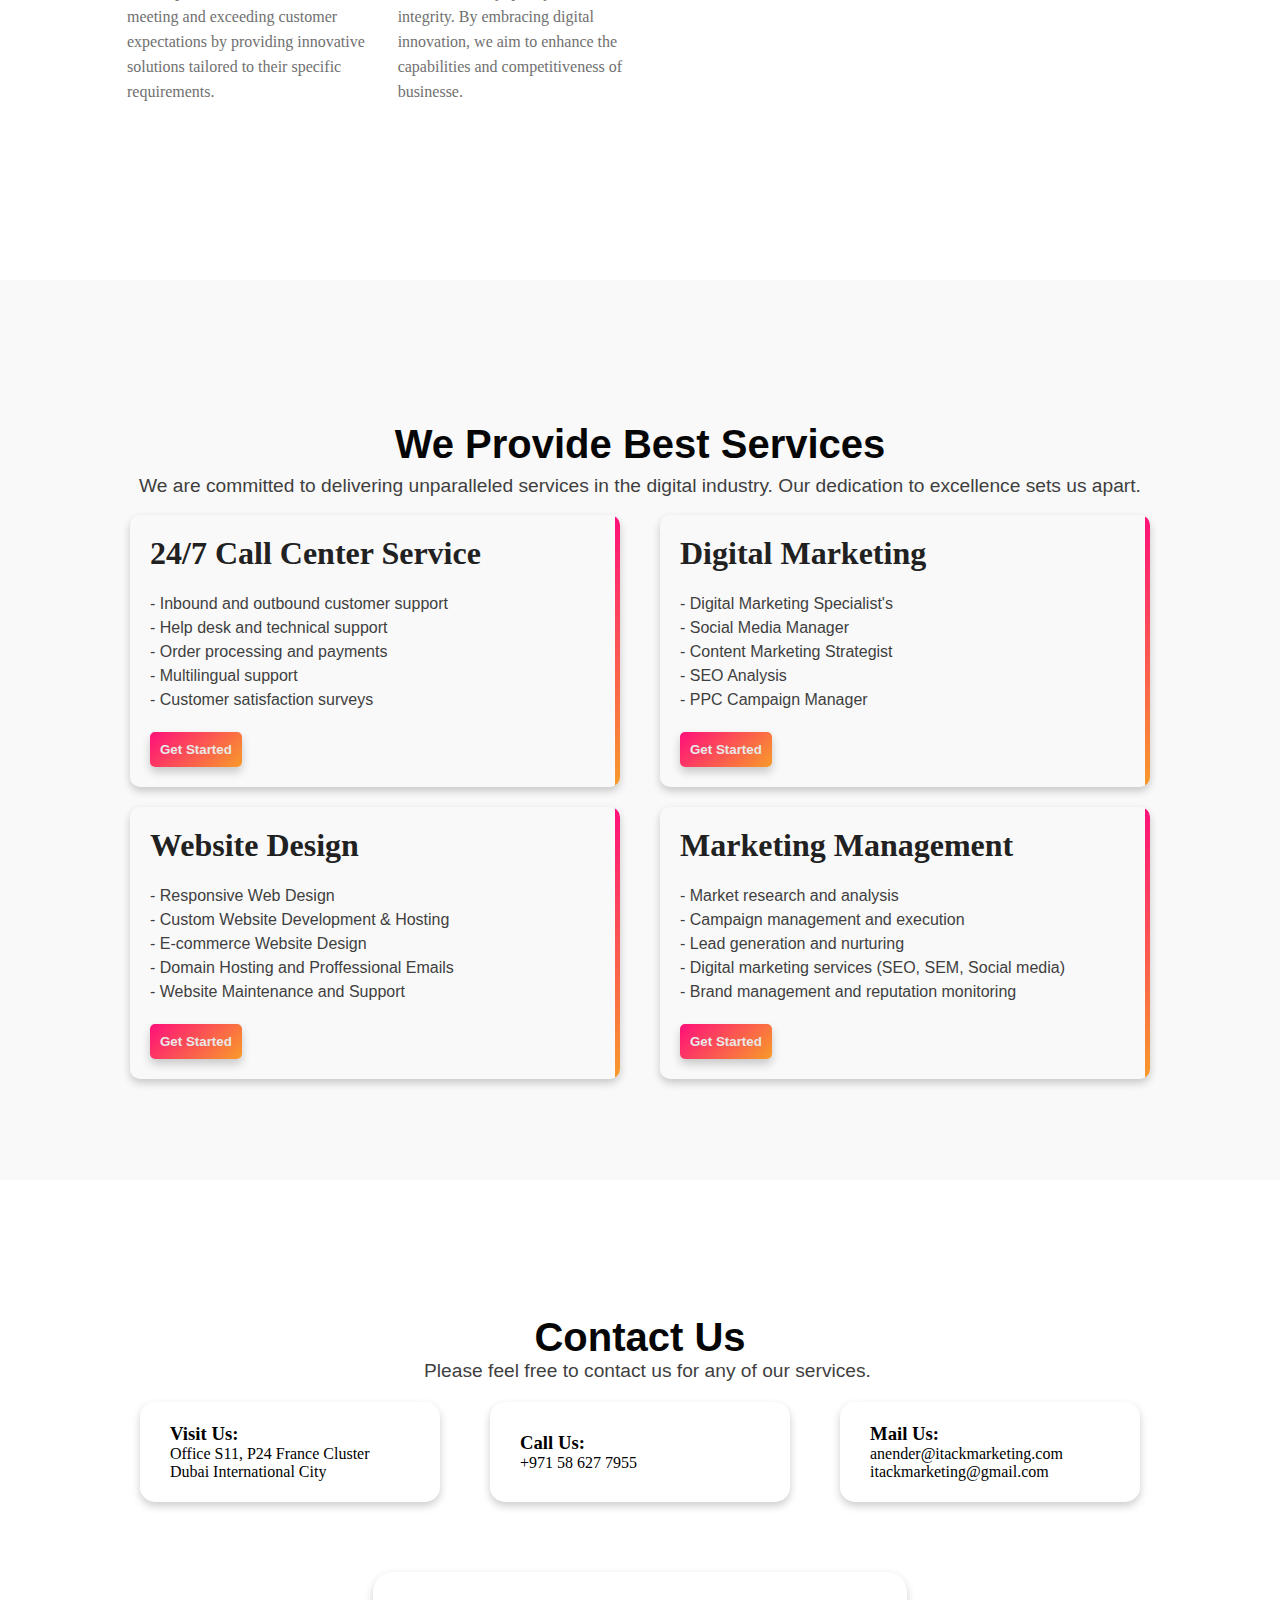
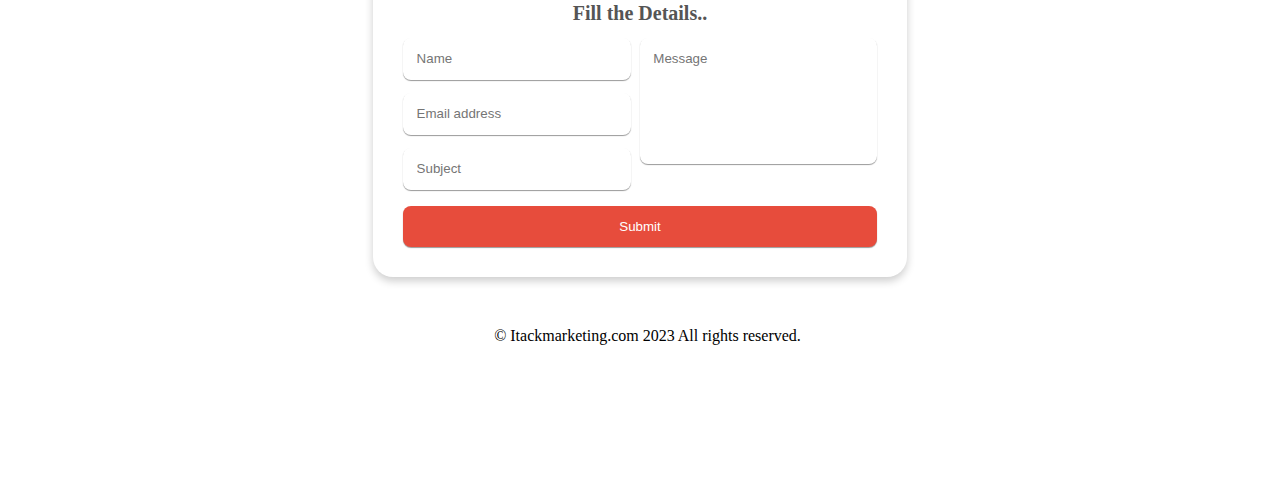
==== commit 159fdf25: "updated responsive" ====
--- a/index.html
+++ b/index.html
@@ -2,10 +2,11 @@
 <html lang="en" data-critters-container>
 <head>
   <meta charset="utf-8">
-  <title>Itack</title>
+  <title>Itack Marketing</title>
   <base href="/">
   <meta name="viewport" content="width=device-width, initial-scale=1">
   <link rel="icon" type="image/x-icon" href="favicon.ico">
+  <!-- <link type="png" sizes="32x32" rel="icon" href="/favicon.png"> -->
   <link rel="preconnect" href="https://fonts.googleapis.com">
   <link rel="preconnect" href="https://fonts.gstatic.com" crossorigin>
   <style>@font-face{font-family:'Roboto';font-style:italic;font-weight:100;font-display:swap;src:url(https://fonts.gstatic.com/s/roboto/v30/KFOiCnqEu92Fr1Mu51QrEz0dL_nz.woff2) format('woff2');unicode-range:U+0460-052F, U+1C80-1C88, U+20B4, U+2DE0-2DFF, U+A640-A69F, U+FE2E-FE2F;}@font-face{font-family:'Roboto';font-style:italic;font-weight:100;font-display:swap;src:url(https://fonts.gstatic.com/s/roboto/v30/KFOiCnqEu92Fr1Mu51QrEzQdL_nz.woff2) format('woff2');unicode-range:U+0301, U+0400-045F, U+0490-0491, U+04B0-04B1, U+2116;}@font-face{font-family:'Roboto';font-style:italic;font-weight:100;font-display:swap;src:url(https://fonts.gstatic.com/s/roboto/v30/KFOiCnqEu92Fr1Mu51QrEzwdL_nz.woff2) format('woff2');unicode-range:U+1F00-1FFF;}@font-face{font-family:'Roboto';font-style:italic;font-weight:100;font-display:swap;src:url(https://fonts.gstatic.com/s/roboto/v30/KFOiCnqEu92Fr1Mu51QrEzMdL_nz.woff2) format('woff2');unicode-range:U+0370-0377, U+037A-037F, U+0384-038A, U+038C, U+038E-03A1, U+03A3-03FF;}@font-face{font-family:'Roboto';font-style:italic;font-weight:100;font-display:swap;src:url(https://fonts.gstatic.com/s/roboto/v30/KFOiCnqEu92Fr1Mu51QrEz8dL_nz.woff2) format('woff2');unicode-range:U+0102-0103, U+0110-0111, U+0128-0129, U+0168-0169, U+01A0-01A1, U+01AF-01B0, U+0300-0301, U+0303-0304, U+0308-0309, U+0323, U+0329, U+1EA0-1EF9, U+20AB;}@font-face{font-family:'Roboto';font-style:italic;font-weight:100;font-display:swap;src:url(https://fonts.gstatic.com/s/roboto/v30/KFOiCnqEu92Fr1Mu51QrEz4dL_nz.woff2) format('woff2');unicode-range:U+0100-02AF, U+0304, U+0308, U+0329, U+1E00-1E9F, U+1EF2-1EFF, U+2020, U+20A0-20AB, U+20AD-20C0, U+2113, U+2C60-2C7F, U+A720-A7FF;}@font-face{font-family:'Roboto';font-style:italic;font-weight:100;font-display:swap;src:url(https://fonts.gstatic.com/s/roboto/v30/KFOiCnqEu92Fr1Mu51QrEzAdLw.woff2) format('woff2');unicode-range:U+0000-00FF, U+0131, U+0152-0153, U+02BB-02BC, U+02C6, U+02DA, U+02DC, U+0304, U+0308, U+0329, U+2000-206F, U+2074, U+20AC, U+2122, U+2191, U+2193, U+2212, U+2215, U+FEFF, U+FFFD;}@font-face{font-family:'Roboto';font-style:italic;font-weight:300;font-display:swap;src:url(https://fonts.gstatic.com/s/roboto/v30/KFOjCnqEu92Fr1Mu51TjASc3CsTKlA.woff2) format('woff2');unicode-range:U+0460-052F, U+1C80-1C88, U+20B4, U+2DE0-2DFF, U+A640-A69F, U+FE2E-FE2F;}@font-face{font-family:'Roboto';font-style:italic;font-weight:300;font-display:swap;src:url(https://fonts.gstatic.com/s/roboto/v30/KFOjCnqEu92Fr1Mu51TjASc-CsTKlA.woff2) format('woff2');unicode-range:U+0301, U+0400-045F, U+0490-0491, U+04B0-04B1, U+2116;}@font-face{font-family:'Roboto';font-style:italic;font-weight:300;font-display:swap;src:url(https://fonts.gstatic.com/s/roboto/v30/KFOjCnqEu92Fr1Mu51TjASc2CsTKlA.woff2) format('woff2');unicode-range:U+1F00-1FFF;}@font-face{font-family:'Roboto';font-style:italic;font-weight:300;font-display:swap;src:url(https://fonts.gstatic.com/s/roboto/v30/KFOjCnqEu92Fr1Mu51TjASc5CsTKlA.woff2) format('woff2');unicode-range:U+0370-0377, U+037A-037F, U+0384-038A, U+038C, U+038E-03A1, U+03A3-03FF;}@font-face{font-family:'Roboto';font-style:italic;font-weight:300;font-display:swap;src:url(https://fonts.gstatic.com/s/roboto/v30/KFOjCnqEu92Fr1Mu51TjASc1CsTKlA.woff2) format('woff2');unicode-range:U+0102-0103, U+0110-0111, U+0128-0129, U+0168-0169, U+01A0-01A1, U+01AF-01B0, U+0300-0301, U+0303-0304, U+0308-0309, U+0323, U+0329, U+1EA0-1EF9, U+20AB;}@font-face{font-family:'Roboto';font-style:italic;font-weight:300;font-display:swap;src:url(https://fonts.gstatic.com/s/roboto/v30/KFOjCnqEu92Fr1Mu51TjASc0CsTKlA.woff2) format('woff2');unicode-range:U+0100-02AF, U+0304, U+0308, U+0329, U+1E00-1E9F, U+1EF2-1EFF, U+2020, U+20A0-20AB, U+20AD-20C0, U+2113, U+2C60-2C7F, U+A720-A7FF;}@font-face{font-family:'Roboto';font-style:italic;font-weight:300;font-display:swap;src:url(https://fonts.gstatic.com/s/roboto/v30/KFOjCnqEu92Fr1Mu51TjASc6CsQ.woff2) format('woff2');unicode-range:U+0000-00FF, U+0131, U+0152-0153, U+02BB-02BC, U+02C6, U+02DA, U+02DC, U+0304, U+0308, U+0329, U+2000-206F, U+2074, U+20AC, U+2122, U+2191, U+2193, U+2212, U+2215, U+FEFF, U+FFFD;}@font-face{font-family:'Roboto';font-style:italic;font-weight:400;font-display:swap;src:url(https://fonts.gstatic.com/s/roboto/v30/KFOkCnqEu92Fr1Mu51xFIzIFKw.woff2) format('woff2');unicode-range:U+0460-052F, U+1C80-1C88, U+20B4, U+2DE0-2DFF, U+A640-A69F, U+FE2E-FE2F;}@font-face{font-family:'Roboto';font-style:italic;font-weight:400;font-display:swap;src:url(https://fonts.gstatic.com/s/roboto/v30/KFOkCnqEu92Fr1Mu51xMIzIFKw.woff2) format('woff2');unicode-range:U+0301, U+0400-045F, U+0490-0491, U+04B0-04B1, U+2116;}@font-face{font-family:'Roboto';font-style:italic;font-weight:400;font-display:swap;src:url(https://fonts.gstatic.com/s/roboto/v30/KFOkCnqEu92Fr1Mu51xEIzIFKw.woff2) format('woff2');unicode-range:U+1F00-1FFF;}@font-face{font-family:'Roboto';font-style:italic;font-weight:400;font-display:swap;src:url(https://fonts.gstatic.com/s/roboto/v30/KFOkCnqEu92Fr1Mu51xLIzIFKw.woff2) format('woff2');unicode-range:U+0370-0377, U+037A-037F, U+0384-038A, U+038C, U+038E-03A1, U+03A3-03FF;}@font-face{font-family:'Roboto';font-style:italic;font-weight:400;font-display:swap;src:url(https://fonts.gstatic.com/s/roboto/v30/KFOkCnqEu92Fr1Mu51xHIzIFKw.woff2) format('woff2');unicode-range:U+0102-0103, U+0110-0111, U+0128-0129, U+0168-0169, U+01A0-01A1, U+01AF-01B0, U+0300-0301, U+0303-0304, U+0308-0309, U+0323, U+0329, U+1EA0-1EF9, U+20AB;}@font-face{font-family:'Roboto';font-style:italic;font-weight:400;font-display:swap;src:url(https://fonts.gstatic.com/s/roboto/v30/KFOkCnqEu92Fr1Mu51xGIzIFKw.woff2) format('woff2');unicode-range:U+0100-02AF, U+0304, U+0308, U+0329, U+1E00-1E9F, U+1EF2-1EFF, U+2020, U+20A0-20AB, U+20AD-20C0, U+2113, U+2C60-2C7F, U+A720-A7FF;}@font-face{font-family:'Roboto';font-style:italic;font-weight:400;font-display:swap;src:url(https://fonts.gstatic.com/s/roboto/v30/KFOkCnqEu92Fr1Mu51xIIzI.woff2) format('woff2');unicode-range:U+0000-00FF, U+0131, U+0152-0153, U+02BB-02BC, U+02C6, U+02DA, U+02DC, U+0304, U+0308, U+0329, U+2000-206F, U+2074, U+20AC, U+2122, U+2191, U+2193, U+2212, U+2215, U+FEFF, U+FFFD;}@font-face{font-family:'Roboto';font-style:italic;font-weight:500;font-display:swap;src:url(https://fonts.gstatic.com/s/roboto/v30/KFOjCnqEu92Fr1Mu51S7ACc3CsTKlA.woff2) format('woff2');unicode-range:U+0460-052F, U+1C80-1C88, U+20B4, U+2DE0-2DFF, U+A640-A69F, U+FE2E-FE2F;}@font-face{font-family:'Roboto';font-style:italic;font-weight:500;font-display:swap;src:url(https://fonts.gstatic.com/s/roboto/v30/KFOjCnqEu92Fr1Mu51S7ACc-CsTKlA.woff2) format('woff2');unicode-range:U+0301, U+0400-045F, U+0490-0491, U+04B0-04B1, U+2116;}@font-face{font-family:'Roboto';font-style:italic;font-weight:500;font-display:swap;src:url(https://fonts.gstatic.com/s/roboto/v30/KFOjCnqEu92Fr1Mu51S7ACc2CsTKlA.woff2) format('woff2');unicode-range:U+1F00-1FFF;}@font-face{font-family:'Roboto';font-style:italic;font-weight:500;font-display:swap;src:url(https://fonts.gstatic.com/s/roboto/v30/KFOjCnqEu92Fr1Mu51S7ACc5CsTKlA.woff2) format('woff2');unicode-range:U+0370-0377, U+037A-037F, U+0384-038A, U+038C, U+038E-03A1, U+03A3-03FF;}@font-face{font-family:'Roboto';font-style:italic;font-weight:500;font-display:swap;src:url(https://fonts.gstatic.com/s/roboto/v30/KFOjCnqEu92Fr1Mu51S7ACc1CsTKlA.woff2) format('woff2');unicode-range:U+0102-0103, U+0110-0111, U+0128-0129, U+0168-0169, U+01A0-01A1, U+01AF-01B0, U+0300-0301, U+0303-0304, U+0308-0309, U+0323, U+0329, U+1EA0-1EF9, U+20AB;}@font-face{font-family:'Roboto';font-style:italic;font-weight:500;font-display:swap;src:url(https://fonts.gstatic.com/s/roboto/v30/KFOjCnqEu92Fr1Mu51S7ACc0CsTKlA.woff2) format('woff2');unicode-range:U+0100-02AF, U+0304, U+0308, U+0329, U+1E00-1E9F, U+1EF2-1EFF, U+2020, U+20A0-20AB, U+20AD-20C0, U+2113, U+2C60-2C7F, U+A720-A7FF;}@font-face{font-family:'Roboto';font-style:italic;font-weight:500;font-display:swap;src:url(https://fonts.gstatic.com/s/roboto/v30/KFOjCnqEu92Fr1Mu51S7ACc6CsQ.woff2) format('woff2');unicode-range:U+0000-00FF, U+0131, U+0152-0153, U+02BB-02BC, U+02C6, U+02DA, U+02DC, U+0304, U+0308, U+0329, U+2000-206F, U+2074, U+20AC, U+2122, U+2191, U+2193, U+2212, U+2215, U+FEFF, U+FFFD;}@font-face{font-family:'Roboto';font-style:italic;font-weight:700;font-display:swap;src:url(https://fonts.gstatic.com/s/roboto/v30/KFOjCnqEu92Fr1Mu51TzBic3CsTKlA.woff2) format('woff2');unicode-range:U+0460-052F, U+1C80-1C88, U+20B4, U+2DE0-2DFF, U+A640-A69F, U+FE2E-FE2F;}@font-face{font-family:'Roboto';font-style:italic;font-weight:700;font-display:swap;src:url(https://fonts.gstatic.com/s/roboto/v30/KFOjCnqEu92Fr1Mu51TzBic-CsTKlA.woff2) format('woff2');unicode-range:U+0301, U+0400-045F, U+0490-0491, U+04B0-04B1, U+2116;}@font-face{font-family:'Roboto';font-style:italic;font-weight:700;font-display:swap;src:url(https://fonts.gstatic.com/s/roboto/v30/KFOjCnqEu92Fr1Mu51TzBic2CsTKlA.woff2) format('woff2');unicode-range:U+1F00-1FFF;}@font-face{font-family:'Roboto';font-style:italic;font-weight:700;font-display:swap;src:url(https://fonts.gstatic.com/s/roboto/v30/KFOjCnqEu92Fr1Mu51TzBic5CsTKlA.woff2) format('woff2');unicode-range:U+0370-0377, U+037A-037F, U+0384-038A, U+038C, U+038E-03A1, U+03A3-03FF;}@font-face{font-family:'Roboto';font-style:italic;font-weight:700;font-display:swap;src:url(https://fonts.gstatic.com/s/roboto/v30/KFOjCnqEu92Fr1Mu51TzBic1CsTKlA.woff2) format('woff2');unicode-range:U+0102-0103, U+0110-0111, U+0128-0129, U+0168-0169, U+01A0-01A1, U+01AF-01B0, U+0300-0301, U+0303-0304, U+0308-0309, U+0323, U+0329, U+1EA0-1EF9, U+20AB;}@font-face{font-family:'Roboto';font-style:italic;font-weight:700;font-display:swap;src:url(https://fonts.gstatic.com/s/roboto/v30/KFOjCnqEu92Fr1Mu51TzBic0CsTKlA.woff2) format('woff2');unicode-range:U+0100-02AF, U+0304, U+0308, U+0329, U+1E00-1E9F, U+1EF2-1EFF, U+2020, U+20A0-20AB, U+20AD-20C0, U+2113, U+2C60-2C7F, U+A720-A7FF;}@font-face{font-family:'Roboto';font-style:italic;font-weight:700;font-display:swap;src:url(https://fonts.gstatic.com/s/roboto/v30/KFOjCnqEu92Fr1Mu51TzBic6CsQ.woff2) format('woff2');unicode-range:U+0000-00FF, U+0131, U+0152-0153, U+02BB-02BC, U+02C6, U+02DA, U+02DC, U+0304, U+0308, U+0329, U+2000-206F, U+2074, U+20AC, U+2122, U+2191, U+2193, U+2212, U+2215, U+FEFF, U+FFFD;}@font-face{font-family:'Roboto';font-style:italic;font-weight:900;font-display:swap;src:url(https://fonts.gstatic.com/s/roboto/v30/KFOjCnqEu92Fr1Mu51TLBCc3CsTKlA.woff2) format('woff2');unicode-range:U+0460-052F, U+1C80-1C88, U+20B4, U+2DE0-2DFF, U+A640-A69F, U+FE2E-FE2F;}@font-face{font-family:'Roboto';font-style:italic;font-weight:900;font-display:swap;src:url(https://fonts.gstatic.com/s/roboto/v30/KFOjCnqEu92Fr1Mu51TLBCc-CsTKlA.woff2) format('woff2');unicode-range:U+0301, U+0400-045F, U+0490-0491, U+04B0-04B1, U+2116;}@font-face{font-family:'Roboto';font-style:italic;font-weight:900;font-display:swap;src:url(https://fonts.gstatic.com/s/roboto/v30/KFOjCnqEu92Fr1Mu51TLBCc2CsTKlA.woff2) format('woff2');unicode-range:U+1F00-1FFF;}@font-face{font-family:'Roboto';font-style:italic;font-weight:900;font-display:swap;src:url(https://fonts.gstatic.com/s/roboto/v30/KFOjCnqEu92Fr1Mu51TLBCc5CsTKlA.woff2) format('woff2');unicode-range:U+0370-0377, U+037A-037F, U+0384-038A, U+038C, U+038E-03A1, U+03A3-03FF;}@font-face{font-family:'Roboto';font-style:italic;font-weight:900;font-display:swap;src:url(https://fonts.gstatic.com/s/roboto/v30/KFOjCnqEu92Fr1Mu51TLBCc1CsTKlA.woff2) format('woff2');unicode-range:U+0102-0103, U+0110-0111, U+0128-0129, U+0168-0169, U+01A0-01A1, U+01AF-01B0, U+0300-0301, U+0303-0304, U+0308-0309, U+0323, U+0329, U+1EA0-1EF9, U+20AB;}@font-face{font-family:'Roboto';font-style:italic;font-weight:900;font-display:swap;src:url(https://fonts.gstatic.com/s/roboto/v30/KFOjCnqEu92Fr1Mu51TLBCc0CsTKlA.woff2) format('woff2');unicode-range:U+0100-02AF, U+0304, U+0308, U+0329, U+1E00-1E9F, U+1EF2-1EFF, U+2020, U+20A0-20AB, U+20AD-20C0, U+2113, U+2C60-2C7F, U+A720-A7FF;}@font-face{font-family:'Roboto';font-style:italic;font-weight:900;font-display:swap;src:url(https://fonts.gstatic.com/s/roboto/v30/KFOjCnqEu92Fr1Mu51TLBCc6CsQ.woff2) format('woff2');unicode-range:U+0000-00FF, U+0131, U+0152-0153, U+02BB-02BC, U+02C6, U+02DA, U+02DC, U+0304, U+0308, U+0329, U+2000-206F, U+2074, U+20AC, U+2122, U+2191, U+2193, U+2212, U+2215, U+FEFF, U+FFFD;}@font-face{font-family:'Roboto';font-style:normal;font-weight:100;font-display:swap;src:url(https://fonts.gstatic.com/s/roboto/v30/KFOkCnqEu92Fr1MmgVxFIzIFKw.woff2) format('woff2');unicode-range:U+0460-052F, U+1C80-1C88, U+20B4, U+2DE0-2DFF, U+A640-A69F, U+FE2E-FE2F;}@font-face{font-family:'Roboto';font-style:normal;font-weight:100;font-display:swap;src:url(https://fonts.gstatic.com/s/roboto/v30/KFOkCnqEu92Fr1MmgVxMIzIFKw.woff2) format('woff2');unicode-range:U+0301, U+0400-045F, U+0490-0491, U+04B0-04B1, U+2116;}@font-face{font-family:'Roboto';font-style:normal;font-weight:100;font-display:swap;src:url(https://fonts.gstatic.com/s/roboto/v30/KFOkCnqEu92Fr1MmgVxEIzIFKw.woff2) format('woff2');unicode-range:U+1F00-1FFF;}@font-face{font-family:'Roboto';font-style:normal;font-weight:100;font-display:swap;src:url(https://fonts.gstatic.com/s/roboto/v30/KFOkCnqEu92Fr1MmgVxLIzIFKw.woff2) format('woff2');unicode-range:U+0370-0377, U+037A-037F, U+0384-038A, U+038C, U+038E-03A1, U+03A3-03FF;}@font-face{font-family:'Roboto';font-style:normal;font-weight:100;font-display:swap;src:url(https://fonts.gstatic.com/s/roboto/v30/KFOkCnqEu92Fr1MmgVxHIzIFKw.woff2) format('woff2');unicode-range:U+0102-0103, U+0110-0111, U+0128-0129, U+0168-0169, U+01A0-01A1, U+01AF-01B0, U+0300-0301, U+0303-0304, U+0308-0309, U+0323, U+0329, U+1EA0-1EF9, U+20AB;}@font-face{font-family:'Roboto';font-style:normal;font-weight:100;font-display:swap;src:url(https://fonts.gstatic.com/s/roboto/v30/KFOkCnqEu92Fr1MmgVxGIzIFKw.woff2) format('woff2');unicode-range:U+0100-02AF, U+0304, U+0308, U+0329, U+1E00-1E9F, U+1EF2-1EFF, U+2020, U+20A0-20AB, U+20AD-20C0, U+2113, U+2C60-2C7F, U+A720-A7FF;}@font-face{font-family:'Roboto';font-style:normal;font-weight:100;font-display:swap;src:url(https://fonts.gstatic.com/s/roboto/v30/KFOkCnqEu92Fr1MmgVxIIzI.woff2) format('woff2');unicode-range:U+0000-00FF, U+0131, U+0152-0153, U+02BB-02BC, U+02C6, U+02DA, U+02DC, U+0304, U+0308, U+0329, U+2000-206F, U+2074, U+20AC, U+2122, U+2191, U+2193, U+2212, U+2215, U+FEFF, U+FFFD;}@font-face{font-family:'Roboto';font-style:normal;font-weight:300;font-display:swap;src:url(https://fonts.gstatic.com/s/roboto/v30/KFOlCnqEu92Fr1MmSU5fCRc4EsA.woff2) format('woff2');unicode-range:U+0460-052F, U+1C80-1C88, U+20B4, U+2DE0-2DFF, U+A640-A69F, U+FE2E-FE2F;}@font-face{font-family:'Roboto';font-style:normal;font-weight:300;font-display:swap;src:url(https://fonts.gstatic.com/s/roboto/v30/KFOlCnqEu92Fr1MmSU5fABc4EsA.woff2) format('woff2');unicode-range:U+0301, U+0400-045F, U+0490-0491, U+04B0-04B1, U+2116;}@font-face{font-family:'Roboto';font-style:normal;font-weight:300;font-display:swap;src:url(https://fonts.gstatic.com/s/roboto/v30/KFOlCnqEu92Fr1MmSU5fCBc4EsA.woff2) format('woff2');unicode-range:U+1F00-1FFF;}@font-face{font-family:'Roboto';font-style:normal;font-weight:300;font-display:swap;src:url(https://fonts.gstatic.com/s/roboto/v30/KFOlCnqEu92Fr1MmSU5fBxc4EsA.woff2) format('woff2');unicode-range:U+0370-0377, U+037A-037F, U+0384-038A, U+038C, U+038E-03A1, U+03A3-03FF;}@font-face{font-family:'Roboto';font-style:normal;font-weight:300;font-display:swap;src:url(https://fonts.gstatic.com/s/roboto/v30/KFOlCnqEu92Fr1MmSU5fCxc4EsA.woff2) format('woff2');unicode-range:U+0102-0103, U+0110-0111, U+0128-0129, U+0168-0169, U+01A0-01A1, U+01AF-01B0, U+0300-0301, U+0303-0304, U+0308-0309, U+0323, U+0329, U+1EA0-1EF9, U+20AB;}@font-face{font-family:'Roboto';font-style:normal;font-weight:300;font-display:swap;src:url(https://fonts.gstatic.com/s/roboto/v30/KFOlCnqEu92Fr1MmSU5fChc4EsA.woff2) format('woff2');unicode-range:U+0100-02AF, U+0304, U+0308, U+0329, U+1E00-1E9F, U+1EF2-1EFF, U+2020, U+20A0-20AB, U+20AD-20C0, U+2113, U+2C60-2C7F, U+A720-A7FF;}@font-face{font-family:'Roboto';font-style:normal;font-weight:300;font-display:swap;src:url(https://fonts.gstatic.com/s/roboto/v30/KFOlCnqEu92Fr1MmSU5fBBc4.woff2) format('woff2');unicode-range:U+0000-00FF, U+0131, U+0152-0153, U+02BB-02BC, U+02C6, U+02DA, U+02DC, U+0304, U+0308, U+0329, U+2000-206F, U+2074, U+20AC, U+2122, U+2191, U+2193, U+2212, U+2215, U+FEFF, U+FFFD;}@font-face{font-family:'Roboto';font-style:normal;font-weight:400;font-display:swap;src:url(https://fonts.gstatic.com/s/roboto/v30/KFOmCnqEu92Fr1Mu72xKOzY.woff2) format('woff2');unicode-range:U+0460-052F, U+1C80-1C88, U+20B4, U+2DE0-2DFF, U+A640-A69F, U+FE2E-FE2F;}@font-face{font-family:'Roboto';font-style:normal;font-weight:400;font-display:swap;src:url(https://fonts.gstatic.com/s/roboto/v30/KFOmCnqEu92Fr1Mu5mxKOzY.woff2) format('woff2');unicode-range:U+0301, U+0400-045F, U+0490-0491, U+04B0-04B1, U+2116;}@font-face{font-family:'Roboto';font-style:normal;font-weight:400;font-display:swap;src:url(https://fonts.gstatic.com/s/roboto/v30/KFOmCnqEu92Fr1Mu7mxKOzY.woff2) format('woff2');unicode-range:U+1F00-1FFF;}@font-face{font-family:'Roboto';font-style:normal;font-weight:400;font-display:swap;src:url(https://fonts.gstatic.com/s/roboto/v30/KFOmCnqEu92Fr1Mu4WxKOzY.woff2) format('woff2');unicode-range:U+0370-0377, U+037A-037F, U+0384-038A, U+038C, U+038E-03A1, U+03A3-03FF;}@font-face{font-family:'Roboto';font-style:normal;font-weight:400;font-display:swap;src:url(https://fonts.gstatic.com/s/roboto/v30/KFOmCnqEu92Fr1Mu7WxKOzY.woff2) format('woff2');unicode-range:U+0102-0103, U+0110-0111, U+0128-0129, U+0168-0169, U+01A0-01A1, U+01AF-01B0, U+0300-0301, U+0303-0304, U+0308-0309, U+0323, U+0329, U+1EA0-1EF9, U+20AB;}@font-face{font-family:'Roboto';font-style:normal;font-weight:400;font-display:swap;src:url(https://fonts.gstatic.com/s/roboto/v30/KFOmCnqEu92Fr1Mu7GxKOzY.woff2) format('woff2');unicode-range:U+0100-02AF, U+0304, U+0308, U+0329, U+1E00-1E9F, U+1EF2-1EFF, U+2020, U+20A0-20AB, U+20AD-20C0, U+2113, U+2C60-2C7F, U+A720-A7FF;}@font-face{font-family:'Roboto';font-style:normal;font-weight:400;font-display:swap;src:url(https://fonts.gstatic.com/s/roboto/v30/KFOmCnqEu92Fr1Mu4mxK.woff2) format('woff2');unicode-range:U+0000-00FF, U+0131, U+0152-0153, U+02BB-02BC, U+02C6, U+02DA, U+02DC, U+0304, U+0308, U+0329, U+2000-206F, U+2074, U+20AC, U+2122, U+2191, U+2193, U+2212, U+2215, U+FEFF, U+FFFD;}@font-face{font-family:'Roboto';font-style:normal;font-weight:500;font-display:swap;src:url(https://fonts.gstatic.com/s/roboto/v30/KFOlCnqEu92Fr1MmEU9fCRc4EsA.woff2) format('woff2');unicode-range:U+0460-052F, U+1C80-1C88, U+20B4, U+2DE0-2DFF, U+A640-A69F, U+FE2E-FE2F;}@font-face{font-family:'Roboto';font-style:normal;font-weight:500;font-display:swap;src:url(https://fonts.gstatic.com/s/roboto/v30/KFOlCnqEu92Fr1MmEU9fABc4EsA.woff2) format('woff2');unicode-range:U+0301, U+0400-045F, U+0490-0491, U+04B0-04B1, U+2116;}@font-face{font-family:'Roboto';font-style:normal;font-weight:500;font-display:swap;src:url(https://fonts.gstatic.com/s/roboto/v30/KFOlCnqEu92Fr1MmEU9fCBc4EsA.woff2) format('woff2');unicode-range:U+1F00-1FFF;}@font-face{font-family:'Roboto';font-style:normal;font-weight:500;font-display:swap;src:url(https://fonts.gstatic.com/s/roboto/v30/KFOlCnqEu92Fr1MmEU9fBxc4EsA.woff2) format('woff2');unicode-range:U+0370-0377, U+037A-037F, U+0384-038A, U+038C, U+038E-03A1, U+03A3-03FF;}@font-face{font-family:'Roboto';font-style:normal;font-weight:500;font-display:swap;src:url(https://fonts.gstatic.com/s/roboto/v30/KFOlCnqEu92Fr1MmEU9fCxc4EsA.woff2) format('woff2');unicode-range:U+0102-0103, U+0110-0111, U+0128-0129, U+0168-0169, U+01A0-01A1, U+01AF-01B0, U+0300-0301, U+0303-0304, U+0308-0309, U+0323, U+0329, U+1EA0-1EF9, U+20AB;}@font-face{font-family:'Roboto';font-style:normal;font-weight:500;font-display:swap;src:url(https://fonts.gstatic.com/s/roboto/v30/KFOlCnqEu92Fr1MmEU9fChc4EsA.woff2) format('woff2');unicode-range:U+0100-02AF, U+0304, U+0308, U+0329, U+1E00-1E9F, U+1EF2-1EFF, U+2020, U+20A0-20AB, U+20AD-20C0, U+2113, U+2C60-2C7F, U+A720-A7FF;}@font-face{font-family:'Roboto';font-style:normal;font-weight:500;font-display:swap;src:url(https://fonts.gstatic.com/s/roboto/v30/KFOlCnqEu92Fr1MmEU9fBBc4.woff2) format('woff2');unicode-range:U+0000-00FF, U+0131, U+0152-0153, U+02BB-02BC, U+02C6, U+02DA, U+02DC, U+0304, U+0308, U+0329, U+2000-206F, U+2074, U+20AC, U+2122, U+2191, U+2193, U+2212, U+2215, U+FEFF, U+FFFD;}@font-face{font-family:'Roboto';font-style:normal;font-weight:700;font-display:swap;src:url(https://fonts.gstatic.com/s/roboto/v30/KFOlCnqEu92Fr1MmWUlfCRc4EsA.woff2) format('woff2');unicode-range:U+0460-052F, U+1C80-1C88, U+20B4, U+2DE0-2DFF, U+A640-A69F, U+FE2E-FE2F;}@font-face{font-family:'Roboto';font-style:normal;font-weight:700;font-display:swap;src:url(https://fonts.gstatic.com/s/roboto/v30/KFOlCnqEu92Fr1MmWUlfABc4EsA.woff2) format('woff2');unicode-range:U+0301, U+0400-045F, U+0490-0491, U+04B0-04B1, U+2116;}@font-face{font-family:'Roboto';font-style:normal;font-weight:700;font-display:swap;src:url(https://fonts.gstatic.com/s/roboto/v30/KFOlCnqEu92Fr1MmWUlfCBc4EsA.woff2) format('woff2');unicode-range:U+1F00-1FFF;}@font-face{font-family:'Roboto';font-style:normal;font-weight:700;font-display:swap;src:url(https://fonts.gstatic.com/s/roboto/v30/KFOlCnqEu92Fr1MmWUlfBxc4EsA.woff2) format('woff2');unicode-range:U+0370-0377, U+037A-037F, U+0384-038A, U+038C, U+038E-03A1, U+03A3-03FF;}@font-face{font-family:'Roboto';font-style:normal;font-weight:700;font-display:swap;src:url(https://fonts.gstatic.com/s/roboto/v30/KFOlCnqEu92Fr1MmWUlfCxc4EsA.woff2) format('woff2');unicode-range:U+0102-0103, U+0110-0111, U+0128-0129, U+0168-0169, U+01A0-01A1, U+01AF-01B0, U+0300-0301, U+0303-0304, U+0308-0309, U+0323, U+0329, U+1EA0-1EF9, U+20AB;}@font-face{font-family:'Roboto';font-style:normal;font-weight:700;font-display:swap;src:url(https://fonts.gstatic.com/s/roboto/v30/KFOlCnqEu92Fr1MmWUlfChc4EsA.woff2) format('woff2');unicode-range:U+0100-02AF, U+0304, U+0308, U+0329, U+1E00-1E9F, U+1EF2-1EFF, U+2020, U+20A0-20AB, U+20AD-20C0, U+2113, U+2C60-2C7F, U+A720-A7FF;}@font-face{font-family:'Roboto';font-style:normal;font-weight:700;font-display:swap;src:url(https://fonts.gstatic.com/s/roboto/v30/KFOlCnqEu92Fr1MmWUlfBBc4.woff2) format('woff2');unicode-range:U+0000-00FF, U+0131, U+0152-0153, U+02BB-02BC, U+02C6, U+02DA, U+02DC, U+0304, U+0308, U+0329, U+2000-206F, U+2074, U+20AC, U+2122, U+2191, U+2193, U+2212, U+2215, U+FEFF, U+FFFD;}@font-face{font-family:'Roboto';font-style:normal;font-weight:900;font-display:swap;src:url(https://fonts.gstatic.com/s/roboto/v30/KFOlCnqEu92Fr1MmYUtfCRc4EsA.woff2) format('woff2');unicode-range:U+0460-052F, U+1C80-1C88, U+20B4, U+2DE0-2DFF, U+A640-A69F, U+FE2E-FE2F;}@font-face{font-family:'Roboto';font-style:normal;font-weight:900;font-display:swap;src:url(https://fonts.gstatic.com/s/roboto/v30/KFOlCnqEu92Fr1MmYUtfABc4EsA.woff2) format('woff2');unicode-range:U+0301, U+0400-045F, U+0490-0491, U+04B0-04B1, U+2116;}@font-face{font-family:'Roboto';font-style:normal;font-weight:900;font-display:swap;src:url(https://fonts.gstatic.com/s/roboto/v30/KFOlCnqEu92Fr1MmYUtfCBc4EsA.woff2) format('woff2');unicode-range:U+1F00-1FFF;}@font-face{font-family:'Roboto';font-style:normal;font-weight:900;font-display:swap;src:url(https://fonts.gstatic.com/s/roboto/v30/KFOlCnqEu92Fr1MmYUtfBxc4EsA.woff2) format('woff2');unicode-range:U+0370-0377, U+037A-037F, U+0384-038A, U+038C, U+038E-03A1, U+03A3-03FF;}@font-face{font-family:'Roboto';font-style:normal;font-weight:900;font-display:swap;src:url(https://fonts.gstatic.com/s/roboto/v30/KFOlCnqEu92Fr1MmYUtfCxc4EsA.woff2) format('woff2');unicode-range:U+0102-0103, U+0110-0111, U+0128-0129, U+0168-0169, U+01A0-01A1, U+01AF-01B0, U+0300-0301, U+0303-0304, U+0308-0309, U+0323, U+0329, U+1EA0-1EF9, U+20AB;}@font-face{font-family:'Roboto';font-style:normal;font-weight:900;font-display:swap;src:url(https://fonts.gstatic.com/s/roboto/v30/KFOlCnqEu92Fr1MmYUtfChc4EsA.woff2) format('woff2');unicode-range:U+0100-02AF, U+0304, U+0308, U+0329, U+1E00-1E9F, U+1EF2-1EFF, U+2020, U+20A0-20AB, U+20AD-20C0, U+2113, U+2C60-2C7F, U+A720-A7FF;}@font-face{font-family:'Roboto';font-style:normal;font-weight:900;font-display:swap;src:url(https://fonts.gstatic.com/s/roboto/v30/KFOlCnqEu92Fr1MmYUtfBBc4.woff2) format('woff2');unicode-range:U+0000-00FF, U+0131, U+0152-0153, U+02BB-02BC, U+02C6, U+02DA, U+02DC, U+0304, U+0308, U+0329, U+2000-206F, U+2074, U+20AC, U+2122, U+2191, U+2193, U+2212, U+2215, U+FEFF, U+FFFD;}</style>
@@ -13,5 +14,5 @@
 </style><link rel="stylesheet" href="styles-FSAHCLYD.css" media="print" onload="this.media='all'"><noscript><link rel="stylesheet" href="styles-FSAHCLYD.css"></noscript></head>
 <body>
   <app-root></app-root>
-<script src="polyfills-RT5I6R6G.js" type="module"></script><script src="main-OCHBSGUF.js" type="module"></script></body>
+<script src="polyfills-RT5I6R6G.js" type="module"></script><script src="main-PQ2YXRJY.js" type="module"></script></body>
 </html>
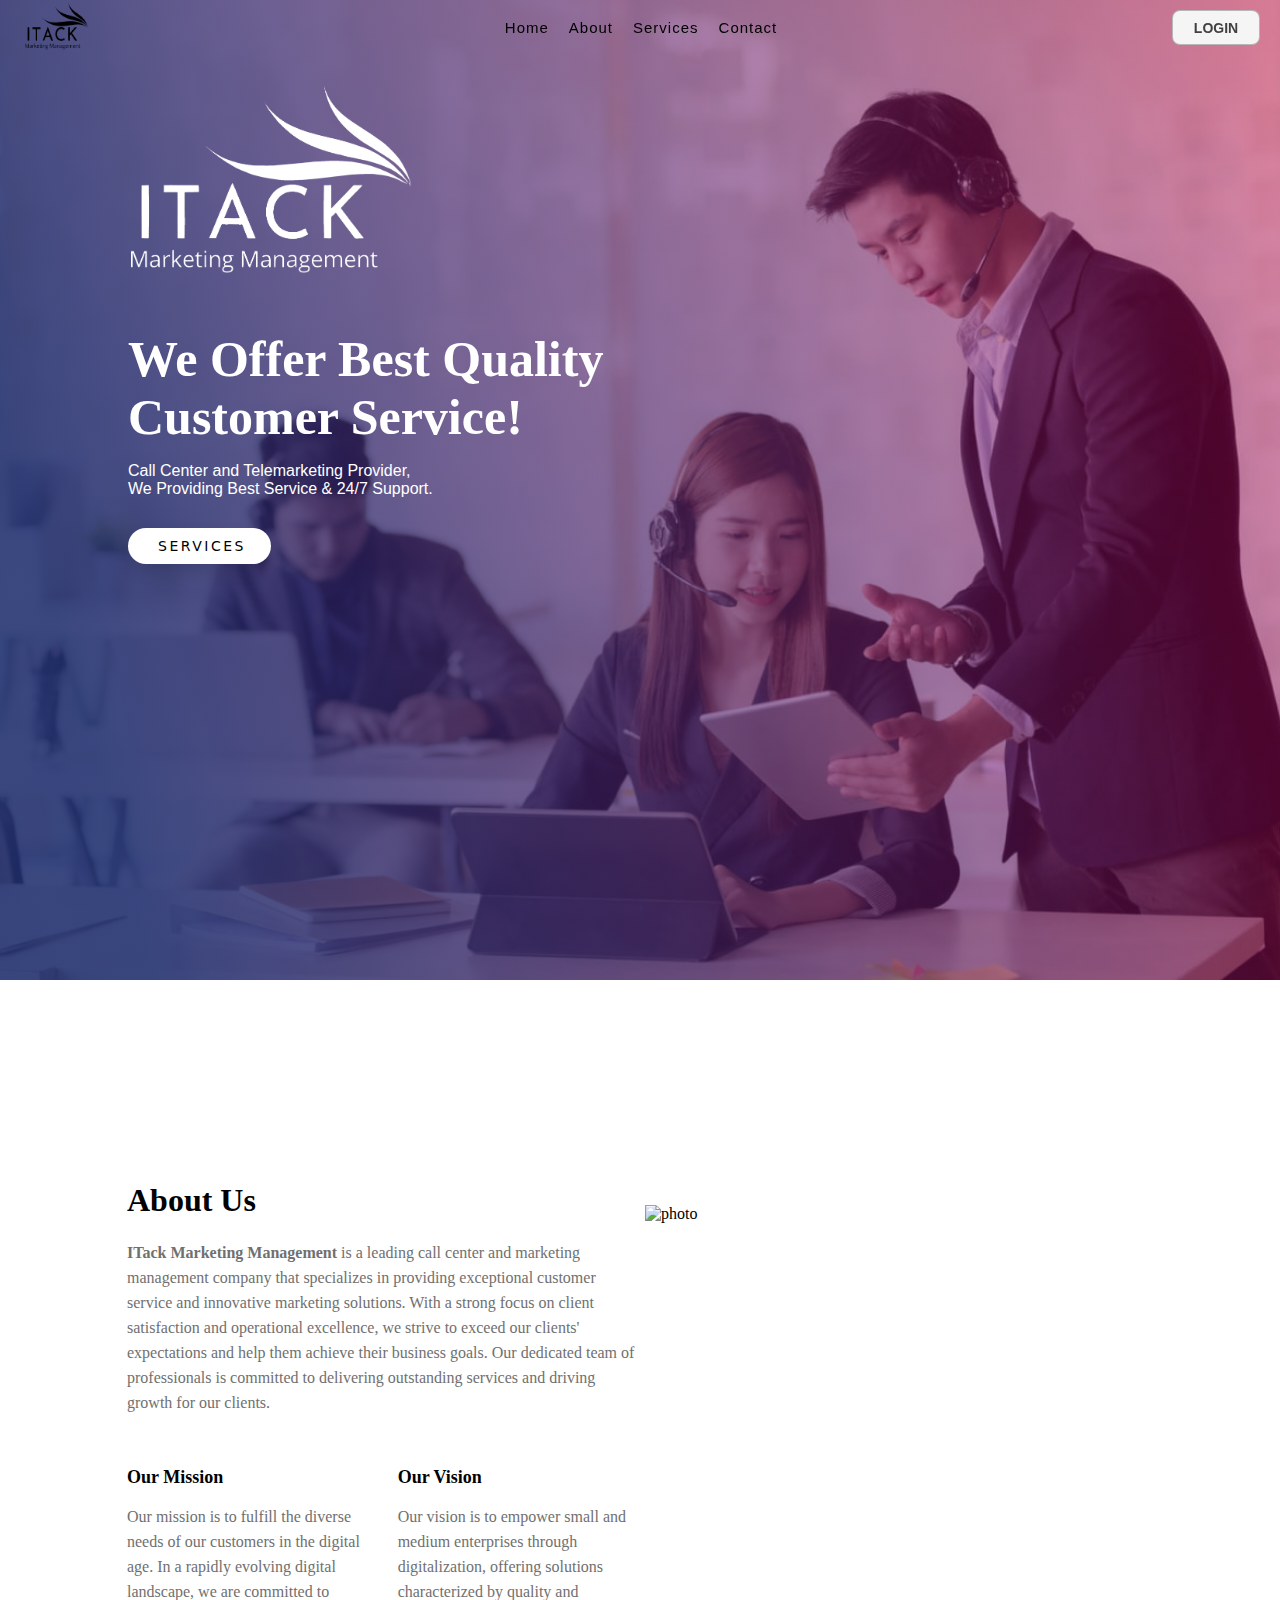
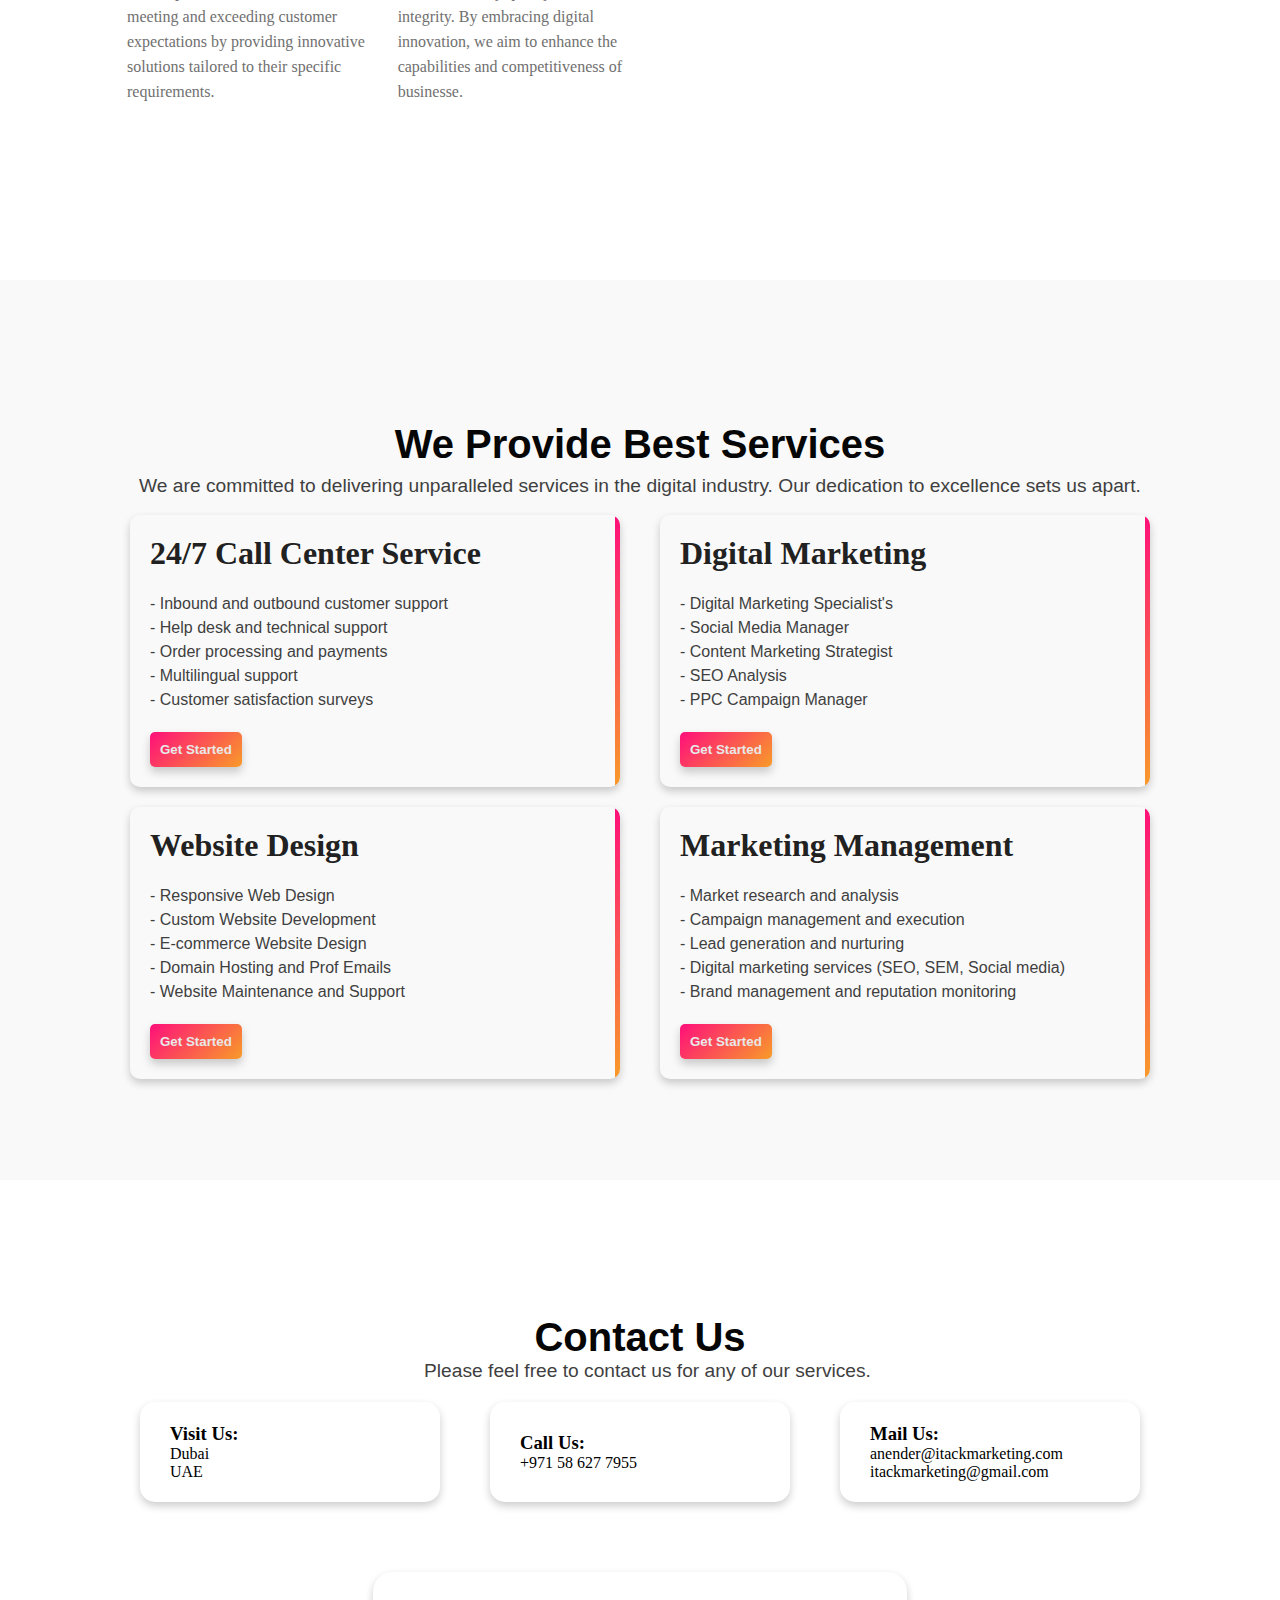
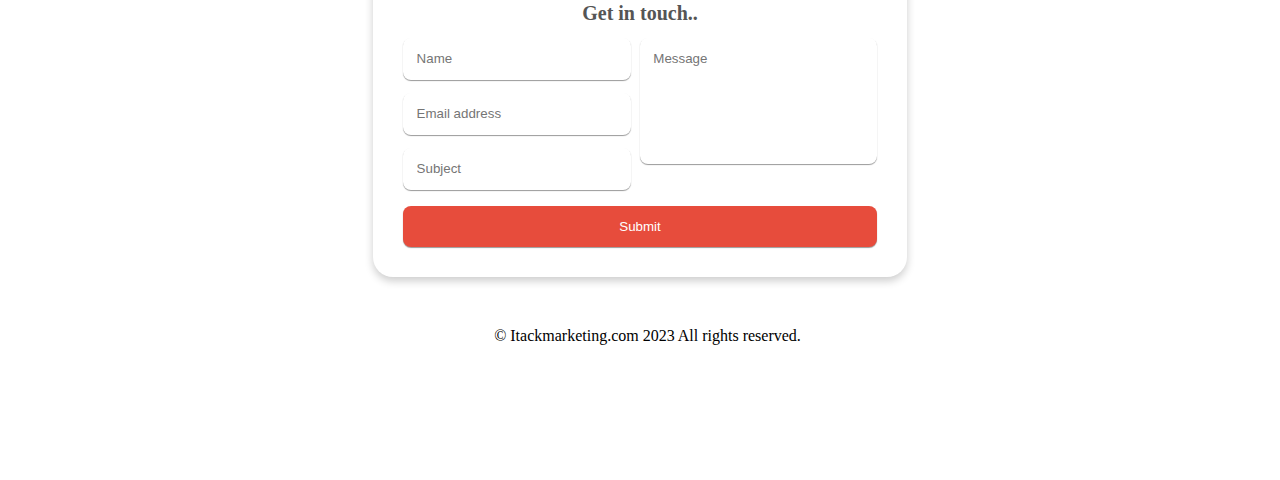
==== commit af4c0600: "resize font" ====
--- a/index.html
+++ b/index.html
@@ -5,6 +5,9 @@
   <title>Itack Marketing</title>
   <base href="/">
   <meta name="viewport" content="width=device-width, initial-scale=1">
+  <meta name="description" content="ITack Marketing Management is a leading call center and marketing management company that specializes in providing exceptional customer service and innovative marketing solutions.">
+  <meta name="keywords" content="itack,itackmarketing,itack marketing,digital marketing,web design,dubai,dubai marketing,marketing agency,dubai company,dubai international city,seo company,social media managing,dubai,call center,tele marketing,telecaller,call service,customer service, customer call center">
+  <meta name="author" content="Anender">
   <link rel="icon" type="image/x-icon" href="favicon.ico">
   <!-- <link type="png" sizes="32x32" rel="icon" href="/favicon.png"> -->
   <link rel="preconnect" href="https://fonts.googleapis.com">
@@ -14,5 +17,5 @@
 </style><link rel="stylesheet" href="styles-FSAHCLYD.css" media="print" onload="this.media='all'"><noscript><link rel="stylesheet" href="styles-FSAHCLYD.css"></noscript></head>
 <body>
   <app-root></app-root>
-<script src="polyfills-RT5I6R6G.js" type="module"></script><script src="main-PQ2YXRJY.js" type="module"></script></body>
+<script src="polyfills-RT5I6R6G.js" type="module"></script><script src="main-LDKEG5PD.js" type="module"></script></body>
 </html>
